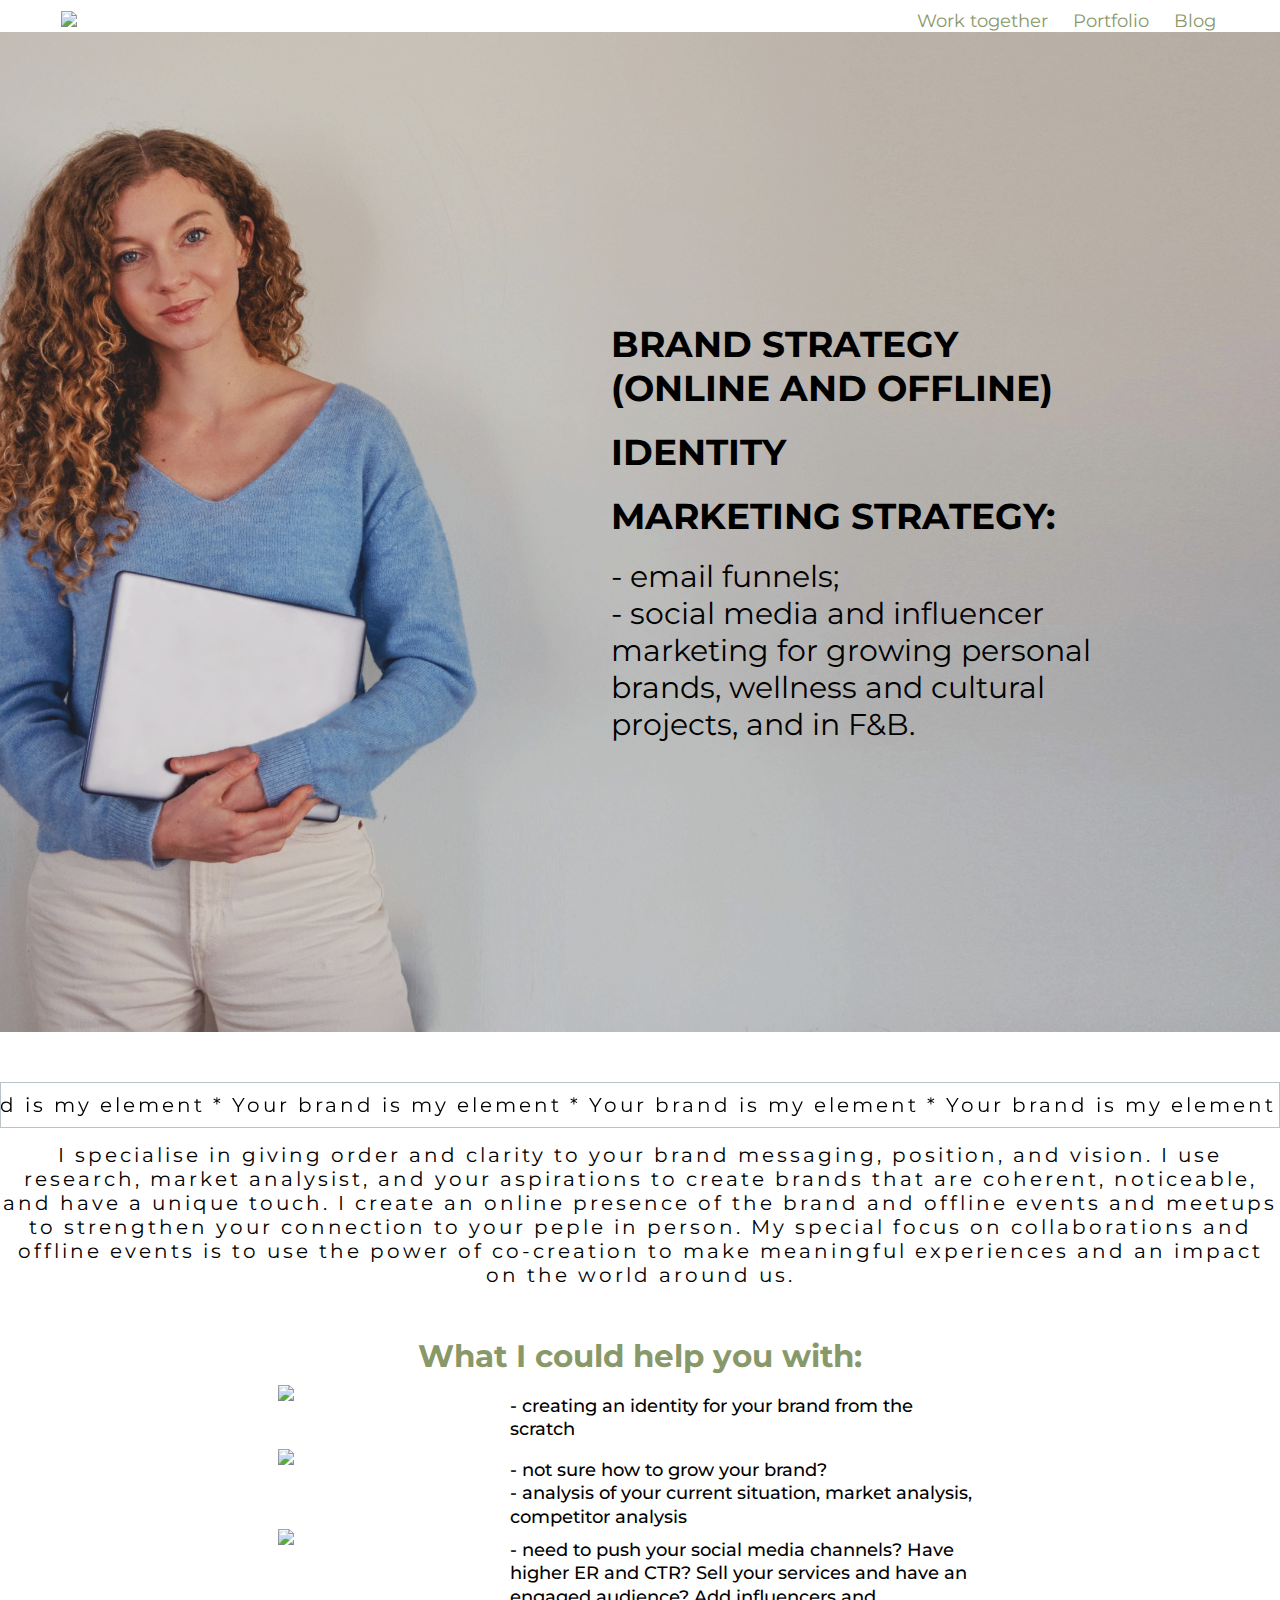
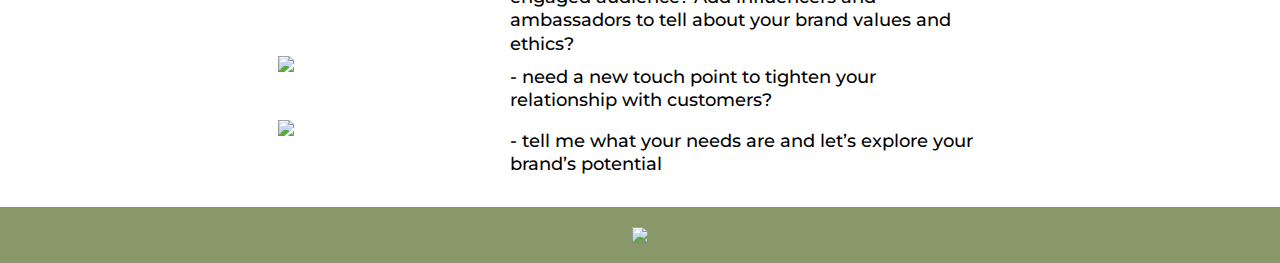
==== index.html @ 614ac3bf "styles fixed" ====
<!DOCTYPE html>
<html lang="en">
	<head>
		<meta charset="UTF-8" />
		<meta
			http-equiv="X-UA-Compatible"
			content="IE=edge" />
		<meta
			name="viewport"
			content="width=device-width, initial-scale=1.0" />
		<link
			rel="preconnect"
			href="https://fonts.googleapis.com" />
		<link
			rel="preconnect"
			href="https://fonts.gstatic.com"
			crossorigin />
		<link
			href="https://fonts.googleapis.com/css2?family=Jost:ital@1&family=Source+Serif+Pro:ital@1&display=swap"
			rel="stylesheet" />
		<link
			rel="stylesheet"
			href="assets/css/style.css" />
		<link
			rel="stylesheet"
			href="assets/css/style.scss" />
		<link
			rel="stylesheet"
			href="assets/css/normalize.css" />
		<title>Your brand</title>
	</head>

	<body>
		<!--------------------header Masha---------------------->
		<header class="header">
			<div class="header-links">
				<div class="logo">
				<a href="index.html"><img src="assets/images/brand.png"></a>
				</div>
				<div class="navigation">
					<a
						class="navigation__work-together"
						href="index3.html"
						>Work together</a
					>
					<a
						class="navigation__portfolio"
						href="index2.html"
						>Portfolio</a
					>
					<a
						class="navigation__blog"
						href=""
						>Blog</a
					>
				</div>
			</div>
		</header>
		<!---------------------header-end Masha----------------->

		<main>
			<!--Photo + text Smirnova start-->
			<div class="about">
				<div class="about__main">
					<h2 class="maintext-title">
						BRAND STRATEGY <br />
						(ONLINE AND OFFLINE)
					</h2>
					<h2 class="maintext-title">IDENTITY</h2>
					<h2 class="maintext-title">MARKETING STRATEGY:</h2>
					<p>
						- email funnels;<br />
						- social media and influencer marketing for growing personal brands, wellness and cultural
						projects, and in F&B.
					</p>
				</div>
			</div>
			<!--Photo + text Smirnova start end-->

			<section class="information">
				<marquee  behavior="alternate" direction="right"><p>Your brand is my element * Your brand is my element * Your brand is my element * Your brand is my element * Your brand is my element * Your brand is my element</p></marquee>
				<div class="information__text">
					<p>
						I specialise in giving order and clarity to your brand messaging,
						position, and vision. I use research, market analysist, and your aspirations to create
						brands that are coherent, noticeable, and have a unique touch.
						I create an online presence of the brand and offline events and meetups to
						strengthen your connection to your peple in person. My special focus on 
						collaborations and offline events is to use the power of co-creation to make
						meaningful experiences and an impact on the world around us.
					</p>
				</div>
			</section>
		</main>
		<!---------------------------text end---------------------------------->

		<!-- services-start -->
		<section class="text-font services">
			<h2 class="section-serv__h2">What I could help you with:</h2>
			<div class="section-serv_container">
				<div class="services-item">
					<img src="assets/images/Brand_(5)-transformed.png">
				<!----<h3 class="section-serv__h3">Brand identity</h3>--->
					<p class="section-serv__p">- creating an identity for your brand from the scratch</p>
				</div>
				<div class="services-item">
					<img src="assets/images/Brand_(1)_(1)-transformed.png">
				<!----<h3 class="section-serv__h3">Brand strategy</h3>---->
					<p class="section-serv__p">
						- not sure how to grow your brand? <br />
						- analysis of your current situation, market analysis, competitor analysis
					</p>
				</div>
				<div class="services-item">
					<img src="assets/images/Brand_(2)_(1)-transformed.png">
				<!----<h3 class="section-serv__h3 section-serv__h3-center">Social media strategy</h3>---->
					<p class="section-serv__p">
						- need to push your social media channels? Have higher ER and CTR? Sell your services and have
						an engaged audience? Add influencers and ambassadors to tell about your brand values and
						ethics?
					</p>
				</div>
				<div class="services-item">
					<img src="assets/images/Brand_(3)_(1)-transformed.png">
				<!------<h3 class="section-serv__h3">Email funnels</h3>---->
					<p class="section-serv__p">
						- need a new touch point to tighten your relationship with customers?
					</p>
				</div>
				<div class="services-item">
					<img src="assets/images/Brand_(4)_(1)-transformed.png">
				<!-----<h3 class="section-serv__h3 section-serv__h3-last">Custom package</h3>---->
					<p class="section-serv__p">
						- tell me what your needs are and let’s explore your brand’s potential
					</p>
				</div>
			</div>
		</section>
		<!-- services-end-->

		<!---------------------Footer Masha---------------->
		<footer>
			<div class="footer">
				<img src="assets/images/logo-footer.png">
			</div>
		</footer>
		<!----------------------Footer-end Masha----------->
	</body>
</html>
---- assets/css/style.css ----
/*header Masha*/
@import url("https://fonts.googleapis.com/css2?family=Montserrat&family=Roboto&display=swap");
.header-links {
  display: flex;
  justify-content: space-between;
  margin-right: 5%;
  padding-top: 10px;
  font-size: 18px;
}

.header-links a {
  color: #889869;
}

a:hover {
  color: #b3c490;
}

.logo {
  margin-left: 5%;
}

@media (max-width: 400px) {
  .header-links {
    display: flex;
    flex-direction: column;
  }
}
.navigation__work-together {
  margin-right: 20px;
}

.navigation__portfolio {
  margin-right: 20px;
}

.header-line {
  width: 100vw;
  display: flex;
  align-self: flex-end;
  top: 10%;
  right: 0%;
  left: 0%;
}

/*header-end Masha*/
/*Photo + text Smirnova start*/
.about {
  background-image: url("images/main_photo1_2.jpg");
  background-repeat: no-repeat;
  background-position: center center;
  background-size: cover;
  display: flex;
  justify-content: flex-end;
  margin: 0 auto;
  align-items: center;
  min-height: 100vh;
}
.about__main {
  font-family: "Montserrat";
  font-style: normal;
  color: #000000;
  margin-right: 5%;
}

@media screen and (min-width: 1024px) {
  .about {
    min-height: 1000px;
  }
  .about__main {
    font-weight: 400;
    font-size: 30px;
    line-height: 37px;
    max-width: 43%;
    padding-right: 55px;
  }
  .about__main .maintext-title {
    font-weight: 700;
    font-size: 36px;
    line-height: 44px;
    padding-bottom: 20px;
  }
}
@media screen and (min-width: 768px) and (max-width: 1023px) {
  .about {
    min-height: 395px;
  }
  .about__main {
    max-width: 45%;
  }
}
@media screen and (max-width: 767px) {
  .about {
    background-image: none;
  }
  .about__main {
    line-height: 25px;
    text-align: center;
    background-color: #889869;
  }
  .about__main .maintext-title {
    font-size: 20px;
    line-height: 30px;
  }
}
/*Photo + text Smirnova end*/
/*text*/
marquee {
  margin-bottom: 10px;
  border: #b9c4ca 1px solid;
  padding-top: 10px;
  padding-bottom: 10px;
}

.information {
  text-align: center;
  font-size: 20px;
  font-family: "Montserrat";
  font-weight: 400px;
  letter-spacing: 3px;
  margin-top: 50px;
  margin-bottom: 50px;
}
.information__text {
  width: 100%;
  max-width: 1440px;
  margin: 0 auto;
}

@media screen and (max-width: 1024px) {
  .information__text {
    font-size: 16px;
    margin-left: 10px;
    margin-right: 10px;
  }
}
@media screen and (max-width: 768px) {
  .information__text {
    font-size: 13px;
    margin-left: 10px;
    margin-right: 10px;
  }
}
@media screen and (max-width: 425px) {
  .information__text {
    font-size: 10px;
    margin-left: 10px;
    margin-right: 10px;
  }
}
/*------------text end---------------*/
/*-------------------footer Masha--------------*/
.footer {
  width: 100vw;
  margin-left: 0;
  display: flex;
  align-content: flex-end;
  justify-content: center;
  background-color: #889869;
  padding-top: 20px;
  padding-bottom: 20px;
}

/*-------------------footer-end Masha-------------*/
@media screen and (min-width: 1024px) {
  .events {
    width: 1240px;
    margin: 70px 100px 120px 300px;
  }
  .events__title {
    display: flex;
    flex-direction: row;
    font-family: Montserrat;
    color: #889869;
    font-weight: bold;
    font-size: 36px;
    padding-left: 435px;
    padding-bottom: 70px;
  }
  .events__photowrapper {
    display: flex;
    max-width: 1240px;
    flex-wrap: wrap;
  }
  .events__photo {
    width: 30%;
    height: 272px;
    background-color: #d9d9d9;
    margin: 10px;
  }
}
@media screen and (min-width: 375px) and (max-width: 768px) {
  .events {
    width: 100vw;
    margin: 70px 20% 120px 14%;
  }
  .events__title {
    font-family: Montserrat;
    color: #889869;
    font-weight: bold;
    font-size: 30px;
    text-align: center;
    padding-right: 30%;
    padding-bottom: 10%;
  }
  .events__photowrapper {
    display: flex;
    max-width: 100%;
    flex-direction: column;
    flex-wrap: wrap;
  }
  .events__photo {
    width: 70%;
    height: 250px;
    background-color: #d9d9d9;
    margin: 2%;
  }
}
from {
  margin-left: 100%;
  width: 100%;
}

to {
  margin-left: 0%;
  width: 100%;
}

/*------------text end---------------*/
@media screen and (min-width: 1024px) {
  .events {
    width: 1240px;
    margin: 70px 100px 120px 300px;
  }
  .events__title {
    display: flex;
    flex-direction: row;
    font-family: Montserrat;
    color: #889869;
    font-weight: bold;
    font-size: 36px;
    padding-left: 435px;
    padding-bottom: 70px;
  }
  .events__photowrapper {
    display: flex;
    max-width: 1240px;
    flex-wrap: wrap;
  }
  .events__photo {
    width: 30%;
    height: 272px;
    background-color: #d9d9d9;
    margin: 10px;
  }
}
@media screen and (min-width: 768px) and (max-width: 1023px) {
  .events {
    width: 100%;
    margin: 70px 20% 120px 14%;
  }
  .events__title {
    font-family: Montserrat;
    color: #889869;
    font-weight: bold;
    font-size: 30px;
    text-align: center;
    padding-right: 30%;
    padding-bottom: 10%;
  }
  .events__photowrapper {
    display: flex;
    max-width: 100%;
    flex-wrap: wrap;
  }
  .events__photo {
    width: 40%;
    height: 250px;
    background-color: #d9d9d9;
    margin: 2%;
  }
}
@media screen and (min-width: 768px) and (max-width: 1023px) {
  .events {
    width: 100%;
    margin: 70px 20% 120px 14%;
  }
  .events__title {
    font-family: Montserrat;
    color: #889869;
    font-weight: bold;
    font-size: 30px;
    text-align: center;
    padding-right: 30%;
    padding-bottom: 10%;
  }
  .events__photowrapper {
    display: flex;
    max-width: 100%;
    flex-wrap: wrap;
  }
  .events__photo {
    width: 32%;
    height: 250px;
    background-color: #d9d9d9;
    margin: 2%;
  }
}
@media screen and (min-width: 375px) and (max-width: 767px) {
  .events {
    width: 100vw;
    margin: 70px 20% 120px 14%;
  }
  .events__title {
    font-family: Montserrat;
    color: #889869;
    font-weight: bold;
    font-size: 30px;
    text-align: center;
    padding-right: 30%;
    padding-bottom: 10%;
  }
  .events__photowrapper {
    display: flex;
    max-width: 100%;
    flex-direction: column;
    flex-wrap: wrap;
  }
  .events__photo {
    width: 70%;
    height: 250px;
    background-color: #d9d9d9;
    margin: 2%;
  }
}
/*
.maincontainer {
	height: 750px;
}*/
.maincontainer {
  width: 100%;
  max-width: 1440px;
  margin: 0 auto;
}
.maincontainer__text {
  font-size: 20px;
  letter-spacing: 0.1em;
  padding-bottom: 20px;
}

.containers {
  display: flex;
}

.headline {
  margin-bottom: 40px;
  color: #889869;
  font-family: "Montserrat", sans-serif;
  font-weight: 700;
  font-size: 36px;
  line-height: 44px;
  text-align: center;
}

.container1 {
  font-family: "Montserrat", sans-serif;
  background: #ecae7d;
  color: white;
  /*margin-left: 50px;*/
  margin-bottom: 40px;
  padding: 40px;
  width: 360px;
  /*
  	&__text {
  		font-weight: 400;
  		font-size: 20px;
  		margin-bottom: 20px;
  	}*/
}
.container1__title {
  font-weight: 400;
  font-size: 30px;
  margin-bottom: 20px;
  text-align: center;
}

.container2 {
  font-family: "Montserrat", sans-serif;
  background: #b9c4ca;
  color: white;
  padding: 40px;
  margin-bottom: 40px;
  width: 360px;
  margin-left: 20px;
  /*
  	&__text {
  		font-weight: 400;
  		font-size: 20px;
  		margin-bottom: 20px;
  	}*/
}
.container2__title {
  font-weight: 400;
  font-size: 30px;
  margin-bottom: 20px;
  text-align: center;
}

.container3 {
  font-family: "Montserrat", sans-serif;
  background: #889869;
  color: white;
  padding: 40px;
  margin-bottom: 40px;
  width: 360px;
  margin-left: 20px;
  /*
  	&__text {
  		font-weight: 400;
  		font-size: 20px;
  		margin-bottom: 20px;
  	}*/
}
.container3__title {
  font-weight: 400;
  font-size: 30px;
  margin-bottom: 20px;
  text-align: center;
}

/*
@media screen and (min-width: 1024px) {
	.headline {
		font-size: 36px;
		line-height: 44px;
		text-align: center;
		margin-bottom: 20px;
	}

	.container1 {
		padding: 40px;
		width: 360px;
	}

	.container2 {
		padding: 40px;
		width: 360px;
	}

	.container3 {
		padding: 40px;
		width: 360px;
	}
}

@media screen and (min-width: 768px) and (max-width: 1023px) {
	.headline {
		margin-bottom: 40px;
		color: #889869;
		font-family: "Montserrat", sans-serif;
		font-weight: 700;
		font-size: 36px;
		line-height: 44px;
		text-align: center;
	}

	.container1 {
		font-family: "Montserrat", sans-serif;
		background: #ecae7d;
		color: white;
		margin-left: 50px;
		margin-bottom: 40px;
		padding: 50px;
		width: 360px;

		&__title {
			font-weight: 400;
			font-size: 30px;
			margin-bottom: 20px;
		}
/*
		&__text {
			font-weight: 400;
			font-size: 20px;
			margin-bottom: 20px;
		}*/
/*
	.container2 {
		font-family: "Montserrat", sans-serif;
		background: #b9c4ca;
		color: white;
		font-weight: 400;
		padding: 50px;
		margin-bottom: 40px;
		width: 360px;


		&__title {
			font-weight: 400;
			font-size: 30px;
			margin-bottom: 20px;
		}
/*
		&__text {
			font-weight: 400;
			font-size: 20px;
			margin-bottom: 20px;
		}*/
/*
	.container3 {
		font-family: "Montserrat", sans-serif;
		background: #889869;
		color: white;
		margin-left: 50px;
		font-weight: 400;
		padding: 50px;
		width: 360px;

		&__title {
			font-weight: 400;
			font-size: 30px;
			margin-bottom: 20px;
		}
/*
		&__text {
			font-weight: 400;
			font-size: 20px;
			margin-bottom: 20px;
		}*/
/*
	@media screen and (max-width: 767px) {
		.maincontainer {
			display: flex;
			flex-direction: column;
			align-items: center;
			margin: auto;
			gap: 0px;
		}

		.container1 {
			padding: 10px;
			margin-right: 20px;
			margin-left: 20px;
		}

		.container2 {
			padding: 10px;
			margin-right: 20px;
			margin-left: 20px;
		}

		.container3 {
			padding: 10px;
			margin-right: 20px;
			margin-left: 20px;
		}
	}

	@media screen and (max-width: 399px) {
		.maincontainer {
			display: flex;
			flex-direction: column;
			align-items: center;
			margin: auto;
			gap: 0px;
		}

		.container1 {
			margin-top: 10px;
		}

		.container2 {
			margin-top: 10px;
			left: 80px;
		}

		.container3 {
			padding: 10px;
			margin: 10px;
			width: 100px;
		}
	}

	/*#-----------------------------Page 1 Block 2 End--------------------*/
/*-----Last Part Form-----*/
form {
  font-family: "Montserrat", sans-serif;
  text-align: center;
  display: flex;
  flex-direction: column;
  align-items: center;
}

.form-title {
  text-align: center;
  color: #889869;
  margin-top: 30px;
  margin-bottom: 30px;
}

.form-item__title {
  font-size: 88%;
}

input {
  height: 35px;
  width: 540px;
  font-size: inherit;
  border-color: #b9c4ca;
  border-width: 0.5px;
  text-align: center;
}

.form-item {
  text-align: start;
  margin-bottom: 10px;
  padding: 5px;
}

textarea {
  height: 200px;
  width: 540px;
  border-color: #b9c4ca;
}

.agreement {
  display: flex;
  align-items: center;
  margin: 20px;
  font-size: 90%;
}

.checkbox {
  height: 25px;
  width: 25px;
  margin: 5px;
}

.submit-btn {
  background: #889869;
  color: #ffffff;
  height: 53px;
  width: 275px;
  border-radius: 0px;
  font-size: 24px;
  font-weight: 400;
  text-align: center;
  margin: 20px;
  border: #889869;
  cursor: pointer;
}

.submit-btn:hover {
  background: #9fb17b;
}

@media screen and (min-width: 481px) and (max-width: 768px) {
  form {
    min-width: 481px;
    max-width: 768px;
  }
  input {
    width: 430px;
  }
  textarea {
    max-width: 430px;
  }
  .form-item {
    font-size: small;
  }
}
@media screen and (max-width: 480px) {
  form {
    max-width: 480px;
  }
  input {
    max-width: 330px;
  }
  .form-item {
    font-size: small;
    max-width: 70%;
  }
  textarea {
    max-width: 330px;
    height: 100px;
  }
  .agreement {
    font-size: small;
    max-width: 325px;
    margin: 15px;
  }
}
/* services-start */
@media screen and (max-width: 767px) {
  .section-serv__h2 {
    font-size: 20px;
    padding: 0%;
  }
  .section-serv_container {
    width: 70vw;
  }
  .services-item {
    flex-wrap: wrap;
  }
  /*
  	.section-serv__h3 {
  		width: max-content;
  		margin-top: 5px;
  		font-size: 18px;
  		flex-grow: 1;
  		border-radius: 45%;
  		padding: 10px 30px;
  	}*/
  .section-serv__h3-center {
    white-space: nowrap;
    padding: 10px 10px;
  }
  .section-serv__p {
    width: 100%;
    font-size: 14px;
  }
}
@media screen and (min-width: 768px) and (max-width: 1023px) {
  .section-serv__h2 {
    font-size: 25px;
  }
  .section-serv_container {
    width: 65vw;
  }
  /*
  	.section-serv__h3 {
  		width: min-content;
  		font-size: 20px;
  		border-radius: 40%;
  		padding: 10px 30px;
  	}*/
  .section-serv__p {
    width: 67%;
    font-size: 16px;
  }
  .services-item:first-child {
    margin-bottom: 8px;
  }
  .services-item:last-child {
    margin-top: 8px;
  }
}
@media screen and (min-width: 1024px) {
  .section-serv__h2 {
    font-size: 31px;
  }
  .section-serv_container {
    width: 55vw;
    margin-left: -20px;
  }
  /*
  	.section-serv__h3 {
  		width: min-content;
  		font-size: 22px;
  		border-radius: 40%;
  		padding: 10px 30px;
  	}*/
  .section-serv__p {
    width: 67%;
    font-size: 18px;
    line-height: 1.3em;
  }
  .services-item:first-child {
    margin-bottom: 7px;
  }
  .services-item:last-child {
    margin-top: 7px;
  }
}
.text-font {
  font-family: "Montserrat", sans-serif;
}

.services {
  margin-top: 20px;
  margin-bottom: 30px;
  display: flex;
  flex-wrap: wrap;
  justify-content: center;
}

.section-serv__h2 {
  width: 100%;
  color: rgb(136, 152, 105);
  text-align: center;
  font-weight: 700;
  margin-bottom: 10px;
}

.section-serv_container {
  display: flex;
  flex-wrap: wrap;
}

.services-item {
  width: 100%;
  display: flex;
  justify-content: space-between;
}

/*
.section-serv__h3 {
	text-align: center;
	color: rgba(136, 152, 105, 1);
	font-weight: 700;
	align-self: center;
	margin-top: 10px;
	border: 2px solid rgba(136, 152, 105, 1);
	background-color: rgba(185, 196, 202, 0.5);
	min-width: 89px;
}*/
.section-serv__h3-last {
  padding: 10px 27.5px;
}

.section-serv__p {
  align-self: center;
  font-weight: 500;
  margin-top: 10px;
}

/* services-end *//*# sourceMappingURL=style.css.map */
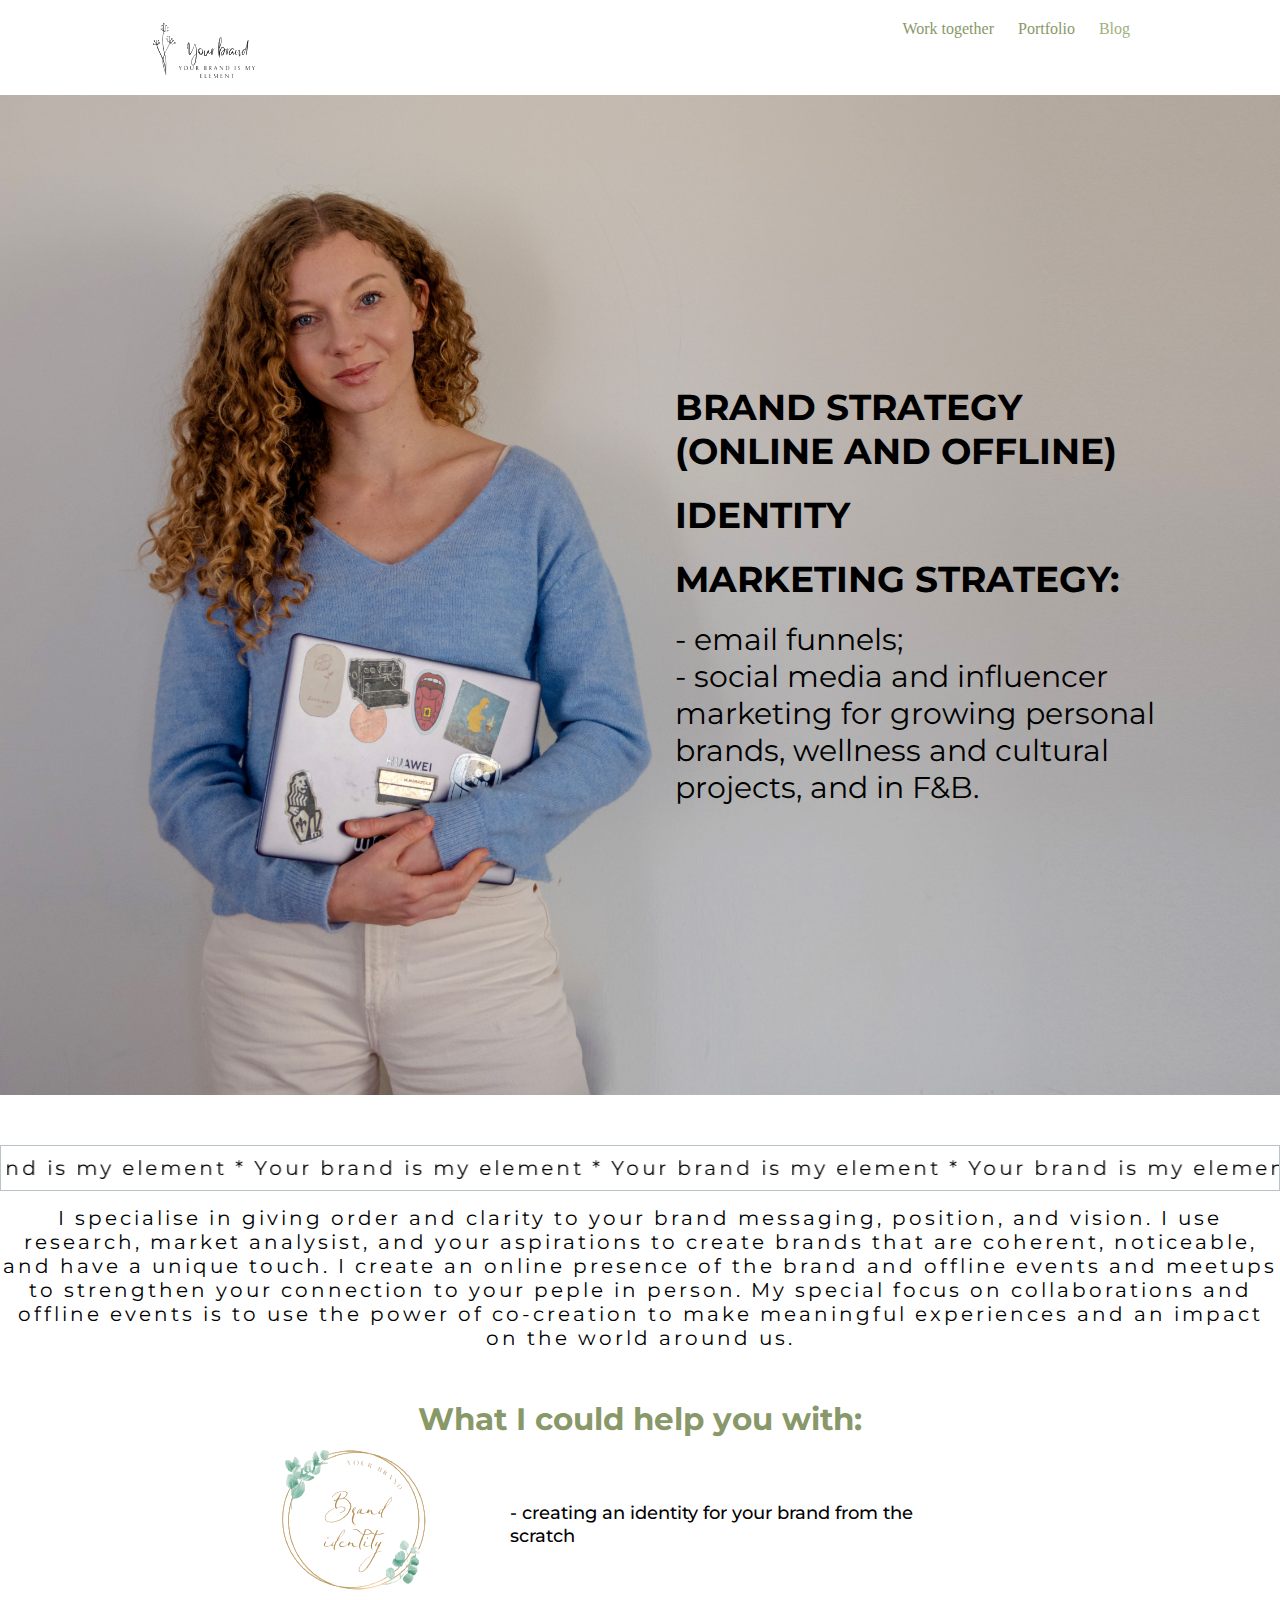
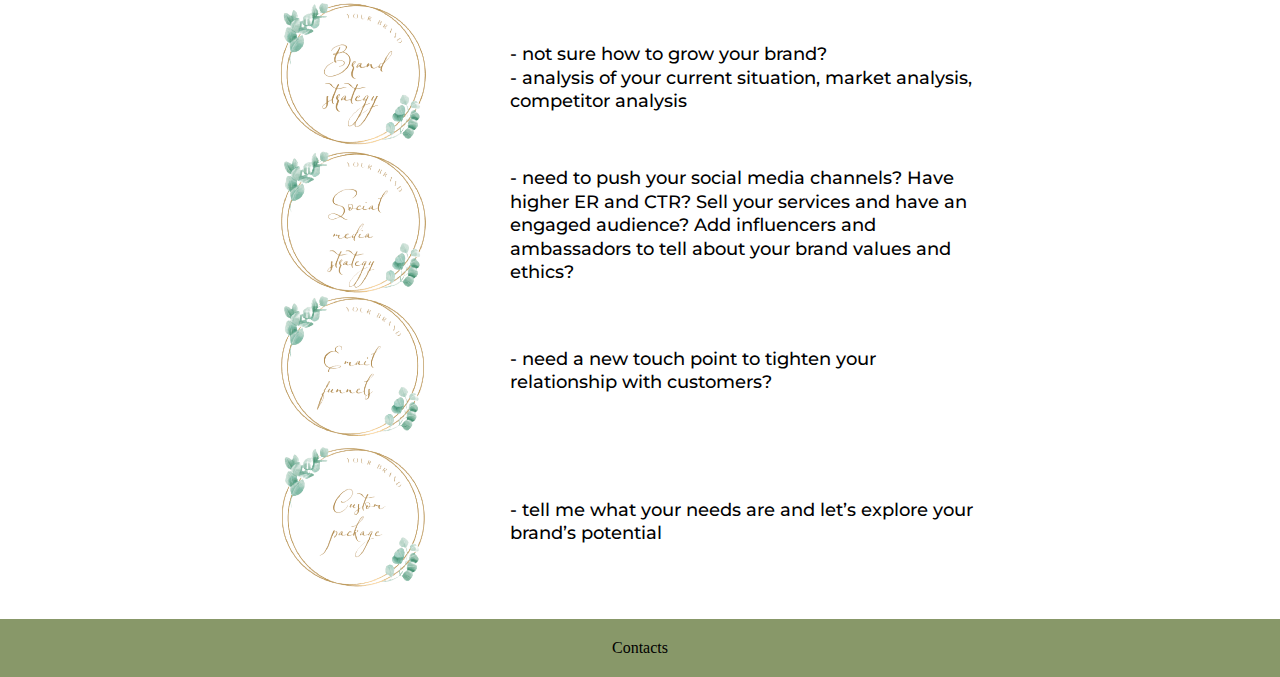
==== commit dab3847e: "photo" ====
--- a/index.html
+++ b/index.html
@@ -20,14 +20,14 @@
 			rel="stylesheet" />
 		<link
 			rel="stylesheet"
-			href="assets/css/style.css" />
+			href="style.scss" />
 		<link
 			rel="stylesheet"
-			href="assets/css/style.scss" />
+			href="style.css" />
 		<link
 			rel="stylesheet"
-			href="assets/css/normalize.css" />
-		<title>Your brand</title>
+			href="normalize.css" />
+		<title>Document</title>
 	</head>
 
 	<body>
@@ -35,7 +35,7 @@
 		<header class="header">
 			<div class="header-links">
 				<div class="logo">
-				<a href="index.html"><img src="assets/images/brand.png"></a>
+				<a href="index.html"><img src="images/brand.png"></a>
 				</div>
 				<div class="navigation">
 					<a
@@ -62,6 +62,10 @@
 			<!--Photo + text Smirnova start-->
 			<div class="about">
 				<div class="about__main">
+					<img
+						class="mainphoto"
+						src="images/main_photo2.jpg"
+						alt="" />
 					<h2 class="maintext-title">
 						BRAND STRATEGY <br />
 						(ONLINE AND OFFLINE)
@@ -99,12 +103,12 @@
 			<h2 class="section-serv__h2">What I could help you with:</h2>
 			<div class="section-serv_container">
 				<div class="services-item">
-					<img src="assets/images/Brand_(5)-transformed.png">
+					<img src="images/Brand_(5)-transformed.png">
 				<!----<h3 class="section-serv__h3">Brand identity</h3>--->
 					<p class="section-serv__p">- creating an identity for your brand from the scratch</p>
 				</div>
 				<div class="services-item">
-					<img src="assets/images/Brand_(1)_(1)-transformed.png">
+					<img src="images/Brand_(1)_(1)-transformed.png">
 				<!----<h3 class="section-serv__h3">Brand strategy</h3>---->
 					<p class="section-serv__p">
 						- not sure how to grow your brand? <br />
@@ -112,7 +116,7 @@
 					</p>
 				</div>
 				<div class="services-item">
-					<img src="assets/images/Brand_(2)_(1)-transformed.png">
+					<img src="images/Brand_(2)_(1)-transformed.png">
 				<!----<h3 class="section-serv__h3 section-serv__h3-center">Social media strategy</h3>---->
 					<p class="section-serv__p">
 						- need to push your social media channels? Have higher ER and CTR? Sell your services and have
@@ -121,14 +125,14 @@
 					</p>
 				</div>
 				<div class="services-item">
-					<img src="assets/images/Brand_(3)_(1)-transformed.png">
+					<img src="images/Brand_(3)_(1)-transformed.png">
 				<!------<h3 class="section-serv__h3">Email funnels</h3>---->
 					<p class="section-serv__p">
 						- need a new touch point to tighten your relationship with customers?
 					</p>
 				</div>
 				<div class="services-item">
-					<img src="assets/images/Brand_(4)_(1)-transformed.png">
+					<img src="images/Brand_(4)_(1)-transformed.png">
 				<!-----<h3 class="section-serv__h3 section-serv__h3-last">Custom package</h3>---->
 					<p class="section-serv__p">
 						- tell me what your needs are and let’s explore your brand’s potential
@@ -140,9 +144,7 @@
 
 		<!---------------------Footer Masha---------------->
 		<footer>
-			<div class="footer">
-				<img src="assets/images/logo-footer.png">
-			</div>
+			<div class="footer">Contacts</div>
 		</footer>
 		<!----------------------Footer-end Masha----------->
 	</body>
--- a/style.css
+++ b/style.css
@@ -0,0 +1,809 @@
+/*header Masha*/
+@import url("https://fonts.googleapis.com/css2?family=Montserrat&family=Roboto&display=swap");
+.header-links {
+  display: flex;
+  justify-content: space-between;
+  margin-top: 20px;
+  margin-right: 150px;
+  margin-bottom: 10px;
+}
+
+.header-links a {
+  color: #889869;
+}
+
+a:visited, a:focus, a:hover {
+  color: #9fb17b;
+}
+
+.logo {
+  margin-left: 150px;
+}
+
+@media (max-width: 400px) {
+  .header-links {
+    display: flex;
+    flex-direction: column;
+  }
+}
+.navigation__work-together {
+  margin-right: 20px;
+}
+
+.navigation__portfolio {
+  margin-right: 20px;
+}
+
+.header-line {
+  width: 100vw;
+  display: flex;
+  align-self: flex-end;
+  top: 10%;
+  right: 0%;
+  left: 0%;
+}
+
+/*header-end Masha*/
+/*Photo + text Smirnova start*/
+.about {
+  background-image: url(images/main_photo1.jpg);
+  background-repeat: no-repeat;
+  background-position: center center;
+  background-size: cover;
+  display: flex;
+  justify-content: flex-end;
+  margin: 0 auto;
+  align-items: center;
+}
+.about__main {
+  font-family: "Montserrat";
+  font-style: normal;
+  color: #000000;
+}
+
+@media screen and (min-width: 1024px) {
+  .about {
+    min-height: 1000px;
+  }
+  .about__main {
+    font-weight: 400;
+    font-size: 30px;
+    line-height: 37px;
+    max-width: 43%;
+    padding-right: 55px;
+  }
+  .about__main .maintext-title {
+    font-weight: 700;
+    font-size: 36px;
+    line-height: 44px;
+    padding-bottom: 20px;
+  }
+  .about__main .mainphoto {
+    display: none;
+  }
+}
+@media screen and (min-width: 768px) and (max-width: 1023px) {
+  .about {
+    min-height: 395px;
+  }
+  .about__main {
+    max-width: 45%;
+  }
+  .about__main .mainphoto {
+    display: none;
+  }
+}
+@media screen and (max-width: 767px) {
+  .about {
+    background-image: none;
+  }
+  .about__main {
+    line-height: 25px;
+    text-align: center;
+    background: #889869;
+  }
+  .about__main .maintext-title {
+    font-size: 20px;
+    line-height: 30px;
+  }
+  .about__main .mainphoto {
+    max-width: 100vw;
+  }
+}
+/*Photo + text Smirnova end*/
+/*text*/
+marquee {
+  margin-bottom: 10px;
+  border: #b9c4ca 1px solid;
+  padding-top: 10px;
+  padding-bottom: 10px;
+}
+
+.information {
+  text-align: center;
+  font-size: 20px;
+  font-family: "Montserrat";
+  font-weight: 400px;
+  letter-spacing: 3px;
+  margin-top: 50px;
+  margin-bottom: 50px;
+}
+.information__text {
+  width: 100%;
+  max-width: 1440px;
+  margin: 0 auto;
+}
+
+@media screen and (max-width: 1024px) {
+  .information__text {
+    font-size: 16px;
+    margin-left: 10px;
+    margin-right: 10px;
+  }
+}
+@media screen and (max-width: 768px) {
+  .information__text {
+    font-size: 13px;
+    margin-left: 10px;
+    margin-right: 10px;
+  }
+}
+@media screen and (max-width: 425px) {
+  .information__text {
+    font-size: 10px;
+    margin-left: 10px;
+    margin-right: 10px;
+  }
+}
+/*------------text end---------------*/
+/*-------------------footer Masha--------------*/
+.footer {
+  width: 100vw;
+  margin-left: 0;
+  display: flex;
+  align-content: flex-end;
+  justify-content: center;
+  background-color: #889869;
+  padding-top: 20px;
+  padding-bottom: 20px;
+}
+
+/*-------------------footer-end Masha-------------*/
+@media screen and (min-width: 1024px) {
+  .events {
+    width: 1240px;
+    margin: 70px 100px 120px 300px;
+  }
+  .events__title {
+    display: flex;
+    flex-direction: row;
+    font-family: Montserrat;
+    color: #889869;
+    font-weight: bold;
+    font-size: 36px;
+    padding-left: 435px;
+    padding-bottom: 70px;
+  }
+  .events__photowrapper {
+    display: flex;
+    max-width: 1240px;
+    flex-wrap: wrap;
+  }
+  .events__photo {
+    width: 30%;
+    height: 272px;
+    background-color: #d9d9d9;
+    margin: 10px;
+  }
+}
+@media screen and (min-width: 375px) and (max-width: 768px) {
+  .events {
+    width: 100vw;
+    margin: 70px 20% 120px 14%;
+  }
+  .events__title {
+    font-family: Montserrat;
+    color: #889869;
+    font-weight: bold;
+    font-size: 30px;
+    text-align: center;
+    padding-right: 30%;
+    padding-bottom: 10%;
+  }
+  .events__photowrapper {
+    display: flex;
+    max-width: 100%;
+    flex-direction: column;
+    flex-wrap: wrap;
+  }
+  .events__photo {
+    width: 70%;
+    height: 250px;
+    background-color: #d9d9d9;
+    margin: 2%;
+  }
+}
+from {
+  margin-left: 100%;
+  width: 100%;
+}
+
+to {
+  margin-left: 0%;
+  width: 100%;
+}
+
+/*------------text end---------------*/
+@media screen and (min-width: 1024px) {
+  .events {
+    width: 1240px;
+    margin: 70px 100px 120px 300px;
+  }
+  .events__title {
+    display: flex;
+    flex-direction: row;
+    font-family: Montserrat;
+    color: #889869;
+    font-weight: bold;
+    font-size: 36px;
+    padding-left: 435px;
+    padding-bottom: 70px;
+  }
+  .events__photowrapper {
+    display: flex;
+    max-width: 1240px;
+    flex-wrap: wrap;
+  }
+  .events__photo {
+    width: 30%;
+    height: 272px;
+    background-color: #d9d9d9;
+    margin: 10px;
+  }
+}
+@media screen and (min-width: 768px) and (max-width: 1023px) {
+  .events {
+    width: 100%;
+    margin: 70px 20% 120px 14%;
+  }
+  .events__title {
+    font-family: Montserrat;
+    color: #889869;
+    font-weight: bold;
+    font-size: 30px;
+    text-align: center;
+    padding-right: 30%;
+    padding-bottom: 10%;
+  }
+  .events__photowrapper {
+    display: flex;
+    max-width: 100%;
+    flex-wrap: wrap;
+  }
+  .events__photo {
+    width: 40%;
+    height: 250px;
+    background-color: #d9d9d9;
+    margin: 2%;
+  }
+}
+@media screen and (min-width: 768px) and (max-width: 1023px) {
+  .events {
+    width: 100%;
+    margin: 70px 20% 120px 14%;
+  }
+  .events__title {
+    font-family: Montserrat;
+    color: #889869;
+    font-weight: bold;
+    font-size: 30px;
+    text-align: center;
+    padding-right: 30%;
+    padding-bottom: 10%;
+  }
+  .events__photowrapper {
+    display: flex;
+    max-width: 100%;
+    flex-wrap: wrap;
+  }
+  .events__photo {
+    width: 32%;
+    height: 250px;
+    background-color: #d9d9d9;
+    margin: 2%;
+  }
+}
+@media screen and (min-width: 375px) and (max-width: 767px) {
+  .events {
+    width: 100vw;
+    margin: 70px 20% 120px 14%;
+  }
+  .events__title {
+    font-family: Montserrat;
+    color: #889869;
+    font-weight: bold;
+    font-size: 30px;
+    text-align: center;
+    padding-right: 30%;
+    padding-bottom: 10%;
+  }
+  .events__photowrapper {
+    display: flex;
+    max-width: 100%;
+    flex-direction: column;
+    flex-wrap: wrap;
+  }
+  .events__photo {
+    width: 70%;
+    height: 250px;
+    background-color: #d9d9d9;
+    margin: 2%;
+  }
+}
+.maincontainer {
+  height: 750px;
+}
+
+.headline {
+  margin-bottom: 40px;
+  color: #889869;
+  font-family: "Montserrat", sans-serif;
+  font-weight: 700;
+  font-size: 36px;
+  line-height: 44px;
+  text-align: center;
+}
+
+.container1 {
+  font-family: "Montserrat", sans-serif;
+  background-size: cover;
+  background: #ecae7d;
+  background-repeat: no-repeat;
+  background-position: center;
+  color: white;
+  margin-left: 50px;
+  margin-bottom: 40px;
+}
+.container1__title {
+  font-weight: 400;
+  font-size: 30px;
+  margin-bottom: 20px;
+}
+.container1__text {
+  font-weight: 400;
+  font-size: 20px;
+  margin-bottom: 20px;
+}
+
+.container2 {
+  font-family: "Montserrat", sans-serif;
+  background: #b9c4ca;
+  color: white;
+  font-weight: 400;
+  padding: 50px;
+  margin-bottom: 40px;
+  width: 500px;
+  position: relative;
+  left: 1200px;
+}
+.container2__title {
+  font-weight: 400;
+  font-size: 30px;
+  margin-bottom: 20px;
+}
+.container2__text {
+  font-weight: 400;
+  font-size: 20px;
+  margin-bottom: 20px;
+}
+
+.container3 {
+  font-family: "Montserrat", sans-serif;
+  background: #889869;
+  color: white;
+  margin-left: 50px;
+  font-weight: 400;
+  padding: 50px;
+  width: 500px;
+}
+.container3__title {
+  font-weight: 400;
+  font-size: 30px;
+  margin-bottom: 20px;
+}
+.container3__text {
+  font-weight: 400;
+  font-size: 20px;
+  margin-bottom: 20px;
+}
+
+@media screen and (min-width: 1024px) {
+  .headline {
+    font-size: 36px;
+    line-height: 44px;
+    text-align: center;
+    margin-bottom: 20px;
+  }
+  .container1 {
+    padding: 50px;
+    width: 500px;
+  }
+  .container2 {
+    padding: 50px;
+    width: 500px;
+    left: 50px;
+  }
+  .container3 {
+    padding: 50px;
+    width: 500px;
+  }
+}
+@media screen and (min-width: 768px) and (max-width: 1023px) {
+  .headline {
+    margin-bottom: 40px;
+    color: #889869;
+    font-family: "Montserrat", sans-serif;
+    font-weight: 700;
+    font-size: 36px;
+    line-height: 44px;
+    text-align: center;
+  }
+  .container1 {
+    font-family: "Montserrat", sans-serif;
+    background: #ecae7d;
+    color: white;
+    margin-left: 50px;
+    margin-bottom: 40px;
+    padding: 50px;
+    width: 500px;
+  }
+  .container1__title {
+    font-weight: 400;
+    font-size: 30px;
+    margin-bottom: 20px;
+  }
+  .container1__text {
+    font-weight: 400;
+    font-size: 20px;
+    margin-bottom: 20px;
+  }
+  .container2 {
+    font-family: "Montserrat", sans-serif;
+    background: #b9c4ca;
+    color: white;
+    font-weight: 400;
+    padding: 50px;
+    margin-bottom: 40px;
+    width: 500px;
+    position: relative;
+    left: 400px;
+  }
+  .container2__title {
+    font-weight: 400;
+    font-size: 30px;
+    margin-bottom: 20px;
+  }
+  .container2__text {
+    font-weight: 400;
+    font-size: 20px;
+    margin-bottom: 20px;
+  }
+  .container3 {
+    font-family: "Montserrat", sans-serif;
+    background: #889869;
+    color: white;
+    margin-left: 50px;
+    font-weight: 400;
+    padding: 50px;
+    width: 500px;
+  }
+  .container3__title {
+    font-weight: 400;
+    font-size: 30px;
+    margin-bottom: 20px;
+  }
+  .container3__text {
+    font-weight: 400;
+    font-size: 20px;
+    margin-bottom: 20px;
+  }
+  /*#-----------------------------Page 1 Block 2 End--------------------*/
+  /*-----Last Part Form-----*/
+}
+@media screen and (min-width: 768px) and (max-width: 1023px) and (max-width: 767px) {
+  .maincontainer {
+    display: flex;
+    flex-direction: column;
+    align-items: center;
+    margin: auto;
+    gap: 0px;
+  }
+  .container1 {
+    padding: 10px;
+    margin-right: 20px;
+    margin-left: 20px;
+  }
+  .container2 {
+    padding: 10px;
+    margin-right: 20px;
+    margin-left: 20px;
+  }
+  .container3 {
+    padding: 10px;
+    margin-right: 20px;
+    margin-left: 20px;
+  }
+}
+@media screen and (min-width: 768px) and (max-width: 1023px) and (max-width: 399px) {
+  .maincontainer {
+    display: flex;
+    flex-direction: column;
+    align-items: center;
+    margin: auto;
+    gap: 0px;
+  }
+  .container1 {
+    margin-top: 10px;
+  }
+  .container2 {
+    margin-top: 10px;
+    left: 80px;
+  }
+  .container3 {
+    padding: 10px;
+    margin: 10px;
+    width: 100px;
+  }
+}
+@media screen and (min-width: 768px) and (max-width: 1023px) {
+  form {
+    font-family: "Montserrat", sans-serif;
+    text-align: center;
+    display: flex;
+    flex-direction: column;
+    align-items: center;
+  }
+}
+@media screen and (min-width: 768px) and (max-width: 1023px) {
+  .form-title {
+    text-align: center;
+    color: #889869;
+    margin-top: 30px;
+    margin-bottom: 30px;
+  }
+}
+@media screen and (min-width: 768px) and (max-width: 1023px) {
+  .form-item__title {
+    font-size: 88%;
+  }
+}
+@media screen and (min-width: 768px) and (max-width: 1023px) {
+  input {
+    height: 35px;
+    width: 540px;
+    font-size: inherit;
+    border-color: #b9c4ca;
+    border-width: 0.5px;
+    text-align: center;
+  }
+}
+@media screen and (min-width: 768px) and (max-width: 1023px) {
+  .form-item {
+    text-align: start;
+    margin-bottom: 10px;
+    padding: 5px;
+  }
+}
+@media screen and (min-width: 768px) and (max-width: 1023px) {
+  textarea {
+    height: 200px;
+    width: 540px;
+    border-color: #b9c4ca;
+  }
+}
+@media screen and (min-width: 768px) and (max-width: 1023px) {
+  .agreement {
+    display: flex;
+    align-items: center;
+    margin: 20px;
+    font-size: 90%;
+  }
+}
+@media screen and (min-width: 768px) and (max-width: 1023px) {
+  .checkbox {
+    height: 25px;
+    width: 25px;
+    margin: 5px;
+  }
+}
+@media screen and (min-width: 768px) and (max-width: 1023px) {
+  .submit-btn {
+    background: #889869;
+    color: #ffffff;
+    height: 53px;
+    width: 275px;
+    border-radius: 0px;
+    font-size: 24px;
+    font-weight: 400;
+    text-align: center;
+    margin: 20px;
+    border: #889869;
+    cursor: pointer;
+  }
+}
+@media screen and (min-width: 768px) and (max-width: 1023px) {
+  .submit-btn:hover {
+    background: #9fb17b;
+  }
+}
+@media screen and (min-width: 768px) and (max-width: 1023px) and (min-width: 481px) and (max-width: 768px) {
+  form {
+    min-width: 481px;
+    max-width: 768px;
+  }
+  input {
+    width: 430px;
+  }
+  textarea {
+    max-width: 430px;
+  }
+  .form-item {
+    font-size: small;
+  }
+}
+@media screen and (min-width: 768px) and (max-width: 1023px) and (max-width: 480px) {
+  form {
+    max-width: 480px;
+  }
+  input {
+    max-width: 330px;
+  }
+  .form-item {
+    font-size: small;
+    max-width: 70%;
+  }
+  textarea {
+    max-width: 330px;
+    height: 100px;
+  }
+  .agreement {
+    font-size: small;
+    max-width: 325px;
+    margin: 15px;
+  }
+}
+/* services-start */
+@media screen and (max-width: 767px) {
+  .section-serv__h2 {
+    font-size: 20px;
+    padding: 0%;
+  }
+  .section-serv_container {
+    width: 70vw;
+  }
+  .services-item {
+    flex-wrap: wrap;
+  }
+  /*
+  	.section-serv__h3 {
+  		width: max-content;
+  		margin-top: 5px;
+  		font-size: 18px;
+  		flex-grow: 1;
+  		border-radius: 45%;
+  		padding: 10px 30px;
+  	}*/
+  .section-serv__h3-center {
+    white-space: nowrap;
+    padding: 10px 10px;
+  }
+  .section-serv__p {
+    width: 100%;
+    font-size: 14px;
+  }
+}
+@media screen and (min-width: 768px) and (max-width: 1023px) {
+  .section-serv__h2 {
+    font-size: 25px;
+  }
+  .section-serv_container {
+    width: 65vw;
+  }
+  /*
+  	.section-serv__h3 {
+  		width: min-content;
+  		font-size: 20px;
+  		border-radius: 40%;
+  		padding: 10px 30px;
+  	}*/
+  .section-serv__p {
+    width: 67%;
+    font-size: 16px;
+  }
+  .services-item:first-child {
+    margin-bottom: 8px;
+  }
+  .services-item:last-child {
+    margin-top: 8px;
+  }
+}
+@media screen and (min-width: 1024px) {
+  .section-serv__h2 {
+    font-size: 31px;
+  }
+  .section-serv_container {
+    width: 55vw;
+    margin-left: -20px;
+  }
+  /*
+  	.section-serv__h3 {
+  		width: min-content;
+  		font-size: 22px;
+  		border-radius: 40%;
+  		padding: 10px 30px;
+  	}*/
+  .section-serv__p {
+    width: 67%;
+    font-size: 18px;
+    line-height: 1.3em;
+  }
+  .services-item:first-child {
+    margin-bottom: 7px;
+  }
+  .services-item:last-child {
+    margin-top: 7px;
+  }
+}
+.text-font {
+  font-family: "Montserrat", sans-serif;
+}
+
+.services {
+  margin-top: 20px;
+  margin-bottom: 30px;
+  display: flex;
+  flex-wrap: wrap;
+  justify-content: center;
+}
+
+.section-serv__h2 {
+  width: 100%;
+  color: rgb(136, 152, 105);
+  text-align: center;
+  font-weight: 700;
+  margin-bottom: 10px;
+}
+
+.section-serv_container {
+  display: flex;
+  flex-wrap: wrap;
+}
+
+.services-item {
+  width: 100%;
+  display: flex;
+  justify-content: space-between;
+}
+
+/*
+.section-serv__h3 {
+	text-align: center;
+	color: rgba(136, 152, 105, 1);
+	font-weight: 700;
+	align-self: center;
+	margin-top: 10px;
+	border: 2px solid rgba(136, 152, 105, 1);
+	background-color: rgba(185, 196, 202, 0.5);
+	min-width: 89px;
+}*/
+.section-serv__h3-last {
+  padding: 10px 27.5px;
+}
+
+.section-serv__p {
+  align-self: center;
+  font-weight: 500;
+  margin-top: 10px;
+}
+
+/* services-end *//*# sourceMappingURL=style.css.map */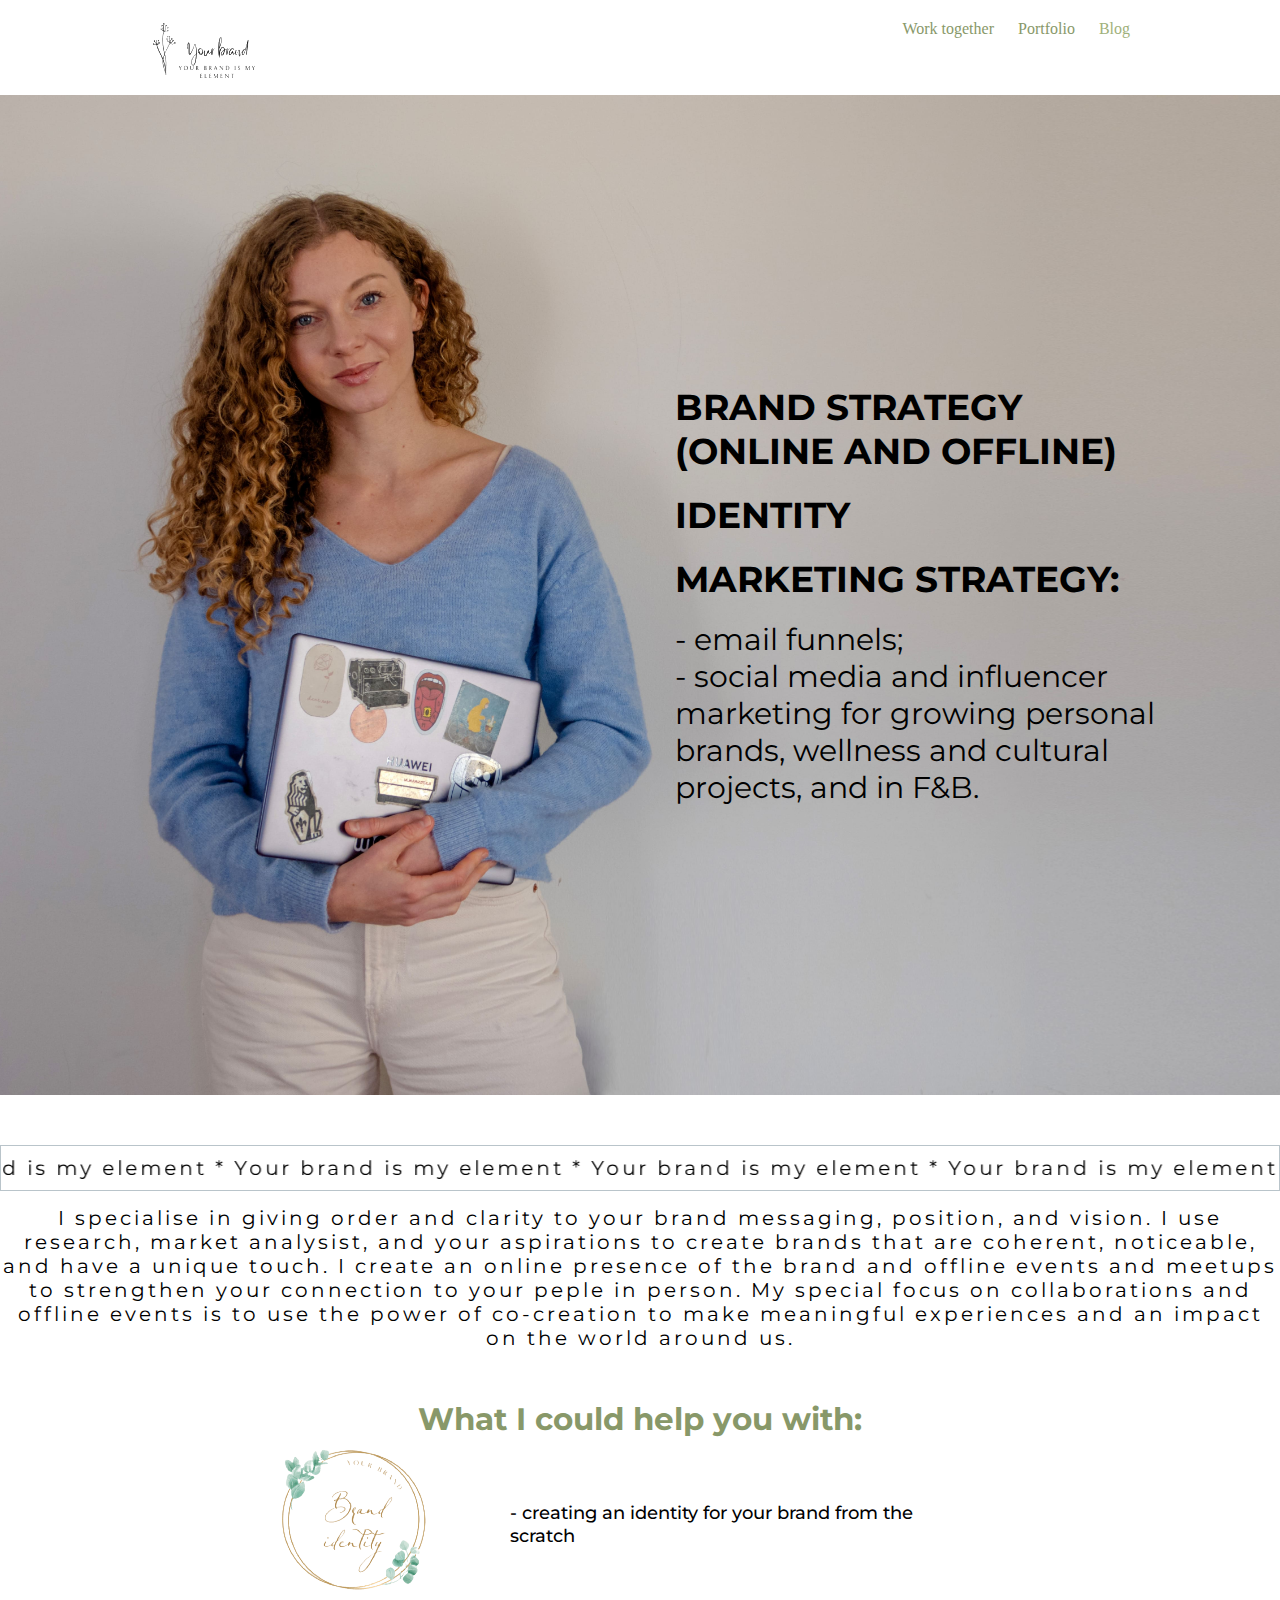
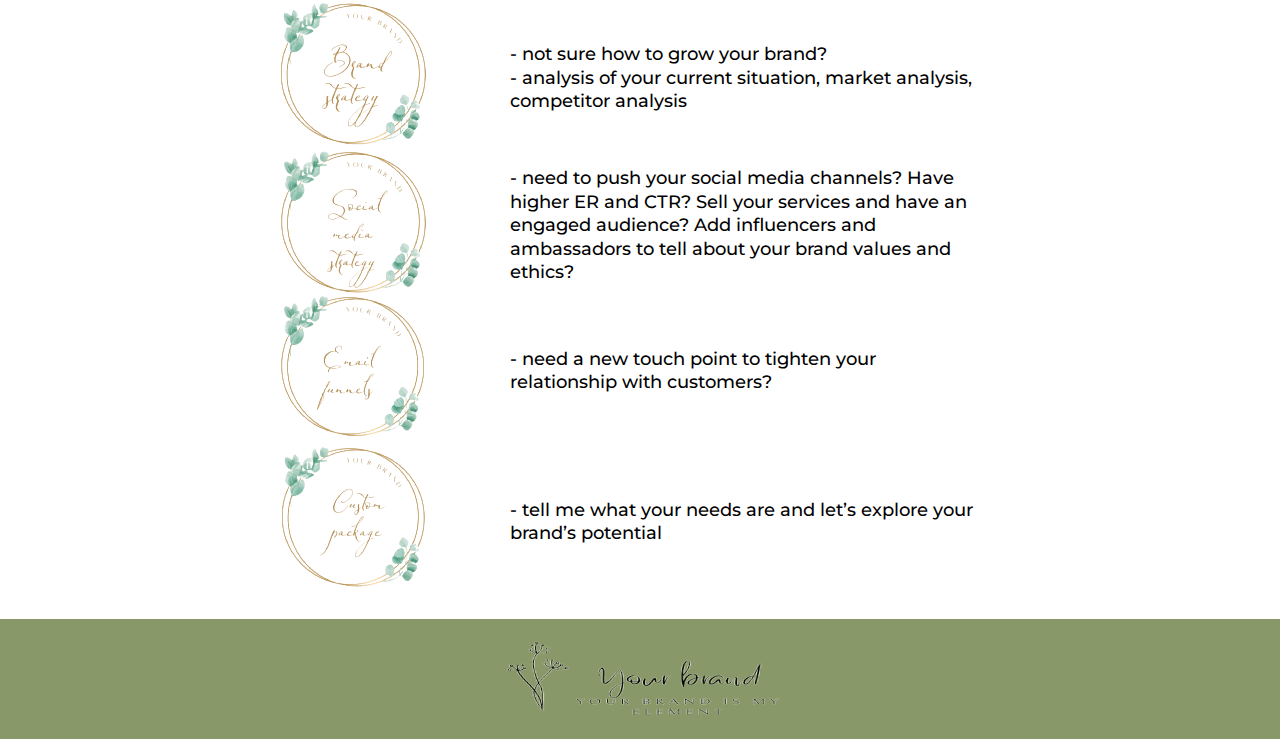
==== commit 710bfc16: "footer" ====
--- a/index.html
+++ b/index.html
@@ -144,7 +144,9 @@
 
 		<!---------------------Footer Masha---------------->
 		<footer>
-			<div class="footer">Contacts</div>
+			<div class="footer">
+				<img src="images/logo-footer.png">
+			</div>
 		</footer>
 		<!----------------------Footer-end Masha----------->
 	</body>
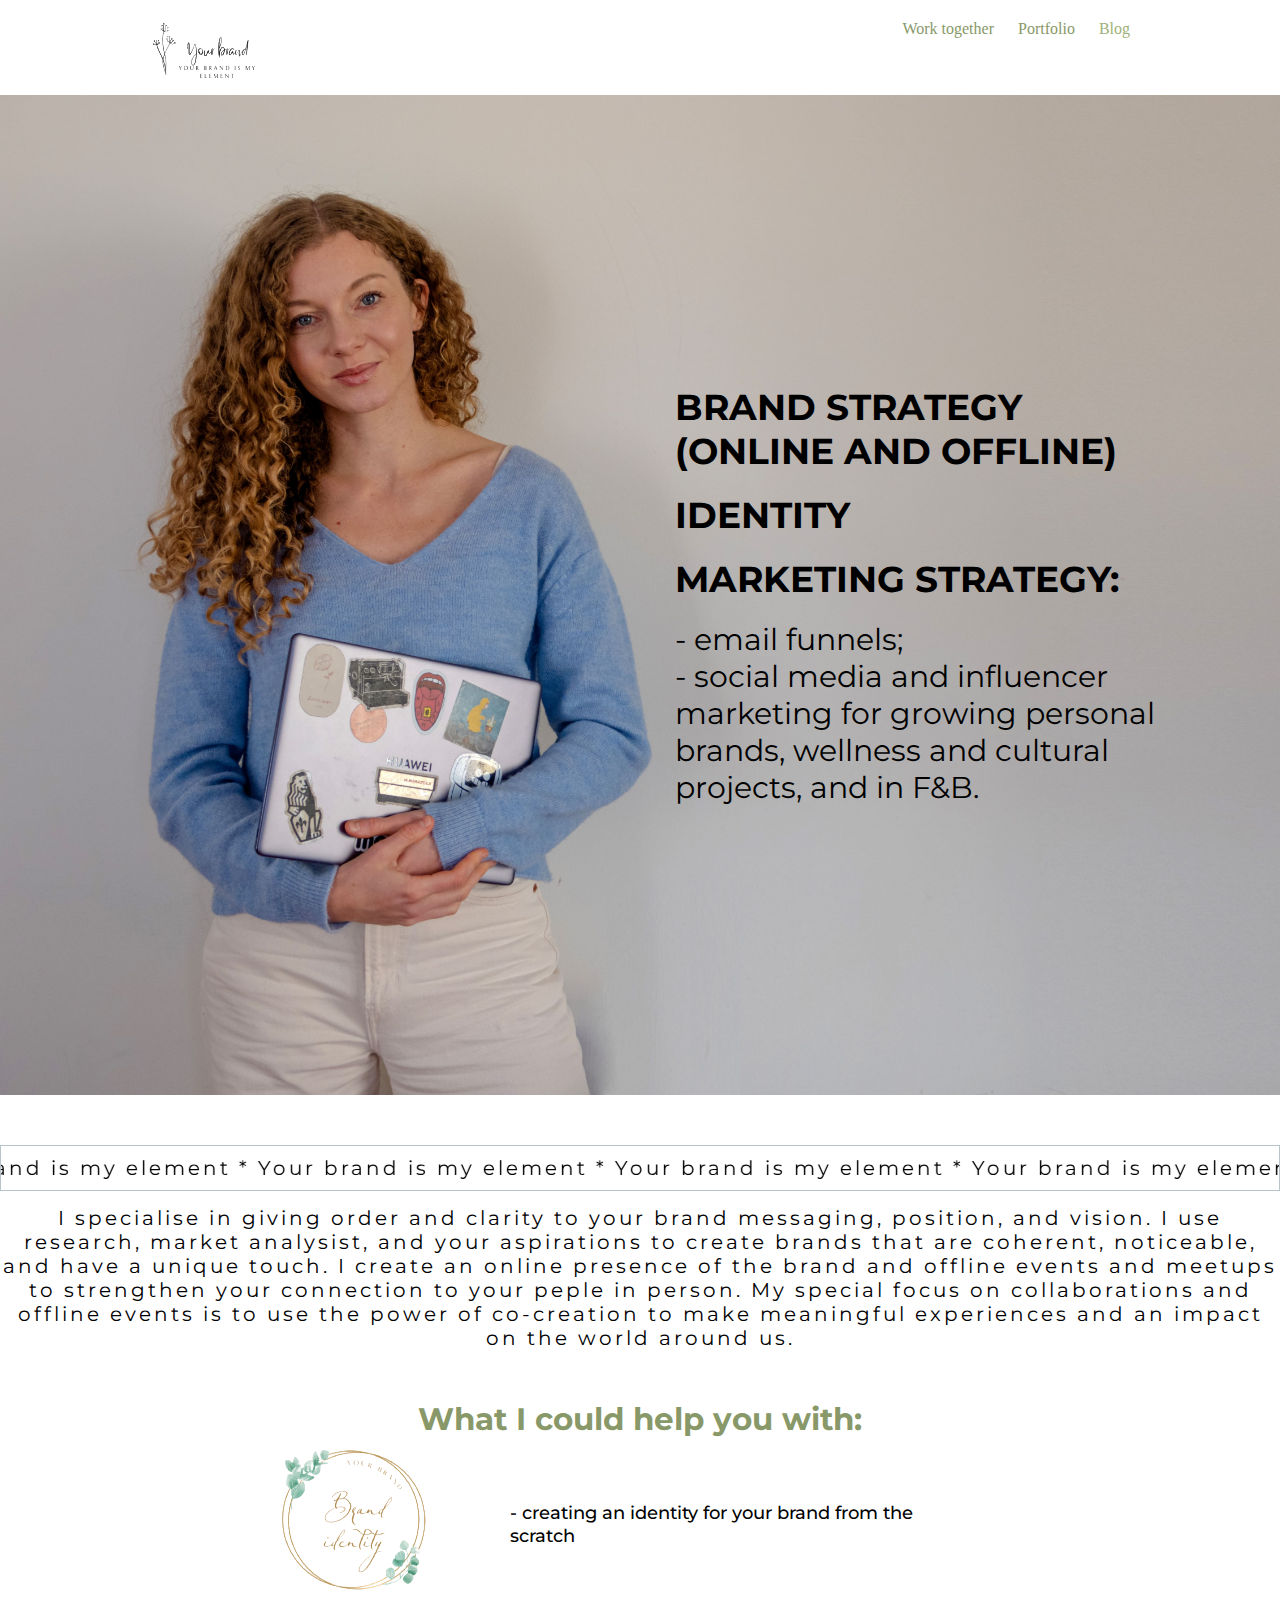
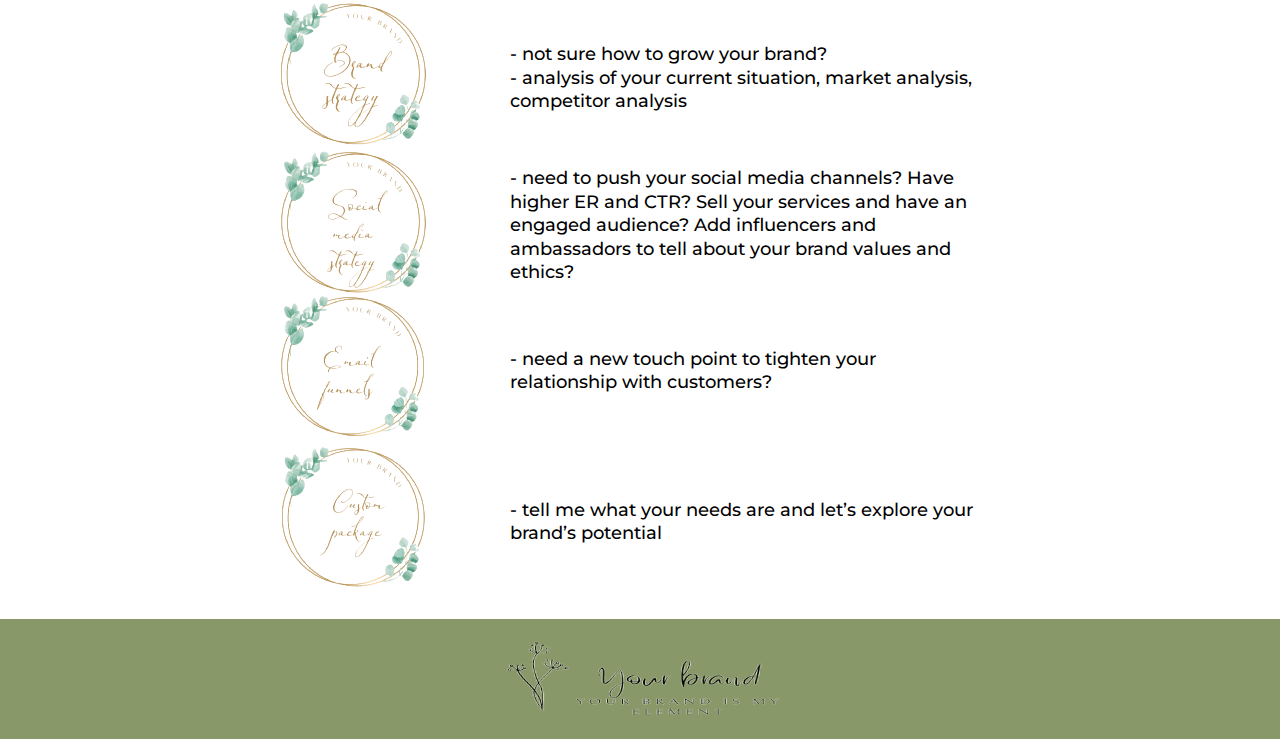
==== commit 7436c814: "style" ====
--- a/index.html
+++ b/index.html
@@ -27,7 +27,7 @@
 		<link
 			rel="stylesheet"
 			href="normalize.css" />
-		<title>Document</title>
+		<title>Your brand</title>
 	</head>
 
 	<body>
--- a/style.css
+++ b/style.css
@@ -340,8 +340,23 @@
     margin: 2%;
   }
 }
+/*
 .maincontainer {
-  height: 750px;
+	height: 750px;
+}*/
+.maincontainer {
+  width: 100%;
+  max-width: 1440px;
+  margin: 0 auto;
+}
+.maincontainer__text {
+  font-size: 20px;
+  letter-spacing: 0.1em;
+  padding-bottom: 20px;
+}
+
+.containers {
+  display: flex;
 }
 
 .headline {
@@ -356,23 +371,22 @@
 
 .container1 {
   font-family: "Montserrat", sans-serif;
-  background-size: cover;
   background: #ecae7d;
-  background-repeat: no-repeat;
-  background-position: center;
   color: white;
-  margin-left: 50px;
+  /*margin-left: 50px;*/
   margin-bottom: 40px;
+  /*
+  	&__text {
+  		font-weight: 400;
+  		font-size: 20px;
+  		margin-bottom: 20px;
+  	}*/
 }
 .container1__title {
   font-weight: 400;
   font-size: 30px;
   margin-bottom: 20px;
-}
-.container1__text {
-  font-weight: 400;
-  font-size: 20px;
-  margin-bottom: 20px;
+  text-align: center;
 }
 
 .container2 {
@@ -380,41 +394,44 @@
   background: #b9c4ca;
   color: white;
   font-weight: 400;
-  padding: 50px;
+  padding: 30px;
   margin-bottom: 40px;
-  width: 500px;
-  position: relative;
-  left: 1200px;
+  width: 360px;
+  margin-left: 20px;
+  /*
+  	&__text {
+  		font-weight: 400;
+  		font-size: 20px;
+  		margin-bottom: 20px;
+  	}*/
 }
 .container2__title {
   font-weight: 400;
   font-size: 30px;
   margin-bottom: 20px;
-}
-.container2__text {
-  font-weight: 400;
-  font-size: 20px;
-  margin-bottom: 20px;
+  text-align: center;
 }
 
 .container3 {
   font-family: "Montserrat", sans-serif;
   background: #889869;
   color: white;
-  margin-left: 50px;
   font-weight: 400;
-  padding: 50px;
-  width: 500px;
+  padding: 30px;
+  width: 360px;
+  margin-left: 20px;
+  /*
+  	&__text {
+  		font-weight: 400;
+  		font-size: 20px;
+  		margin-bottom: 20px;
+  	}*/
 }
 .container3__title {
   font-weight: 400;
   font-size: 30px;
   margin-bottom: 20px;
-}
-.container3__text {
-  font-weight: 400;
-  font-size: 20px;
-  margin-bottom: 20px;
+  text-align: center;
 }
 
 @media screen and (min-width: 1024px) {
@@ -425,17 +442,16 @@
     margin-bottom: 20px;
   }
   .container1 {
-    padding: 50px;
-    width: 500px;
+    padding: 30px;
+    width: 360px;
   }
   .container2 {
-    padding: 50px;
-    width: 500px;
-    left: 50px;
+    padding: 30px;
+    width: 360px;
   }
   .container3 {
-    padding: 50px;
-    width: 500px;
+    padding: 30px;
+    width: 360px;
   }
 }
 @media screen and (min-width: 768px) and (max-width: 1023px) {
@@ -455,16 +471,17 @@
     margin-left: 50px;
     margin-bottom: 40px;
     padding: 50px;
-    width: 500px;
+    width: 360px;
+    /*
+    		&__text {
+    			font-weight: 400;
+    			font-size: 20px;
+    			margin-bottom: 20px;
+    		}*/
   }
   .container1__title {
     font-weight: 400;
     font-size: 30px;
-    margin-bottom: 20px;
-  }
-  .container1__text {
-    font-weight: 400;
-    font-size: 20px;
     margin-bottom: 20px;
   }
   .container2 {
@@ -474,18 +491,17 @@
     font-weight: 400;
     padding: 50px;
     margin-bottom: 40px;
-    width: 500px;
-    position: relative;
-    left: 400px;
+    width: 360px;
+    /*
+    		&__text {
+    			font-weight: 400;
+    			font-size: 20px;
+    			margin-bottom: 20px;
+    		}*/
   }
   .container2__title {
     font-weight: 400;
     font-size: 30px;
-    margin-bottom: 20px;
-  }
-  .container2__text {
-    font-weight: 400;
-    font-size: 20px;
     margin-bottom: 20px;
   }
   .container3 {
@@ -495,16 +511,17 @@
     margin-left: 50px;
     font-weight: 400;
     padding: 50px;
-    width: 500px;
+    width: 360px;
+    /*
+    		&__text {
+    			font-weight: 400;
+    			font-size: 20px;
+    			margin-bottom: 20px;
+    		}*/
   }
   .container3__title {
     font-weight: 400;
     font-size: 30px;
-    margin-bottom: 20px;
-  }
-  .container3__text {
-    font-weight: 400;
-    font-size: 20px;
     margin-bottom: 20px;
   }
   /*#-----------------------------Page 1 Block 2 End--------------------*/
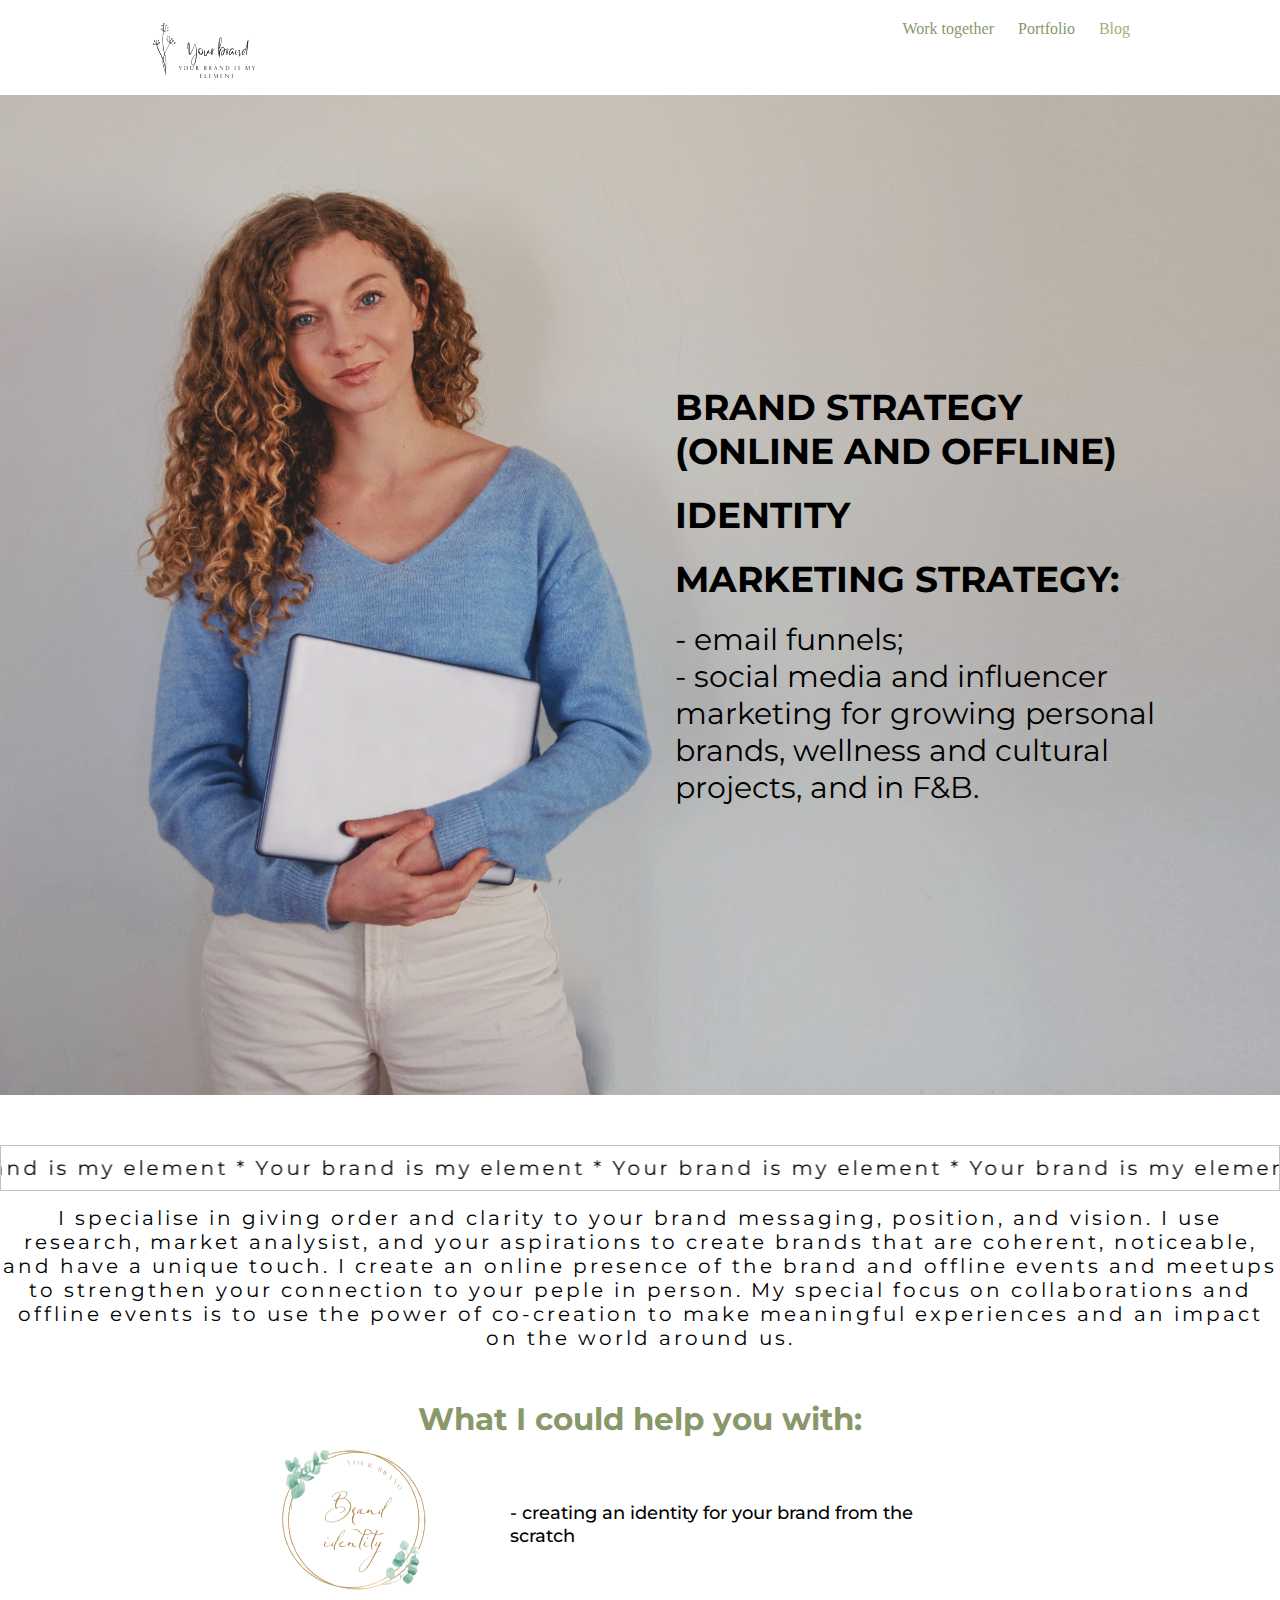
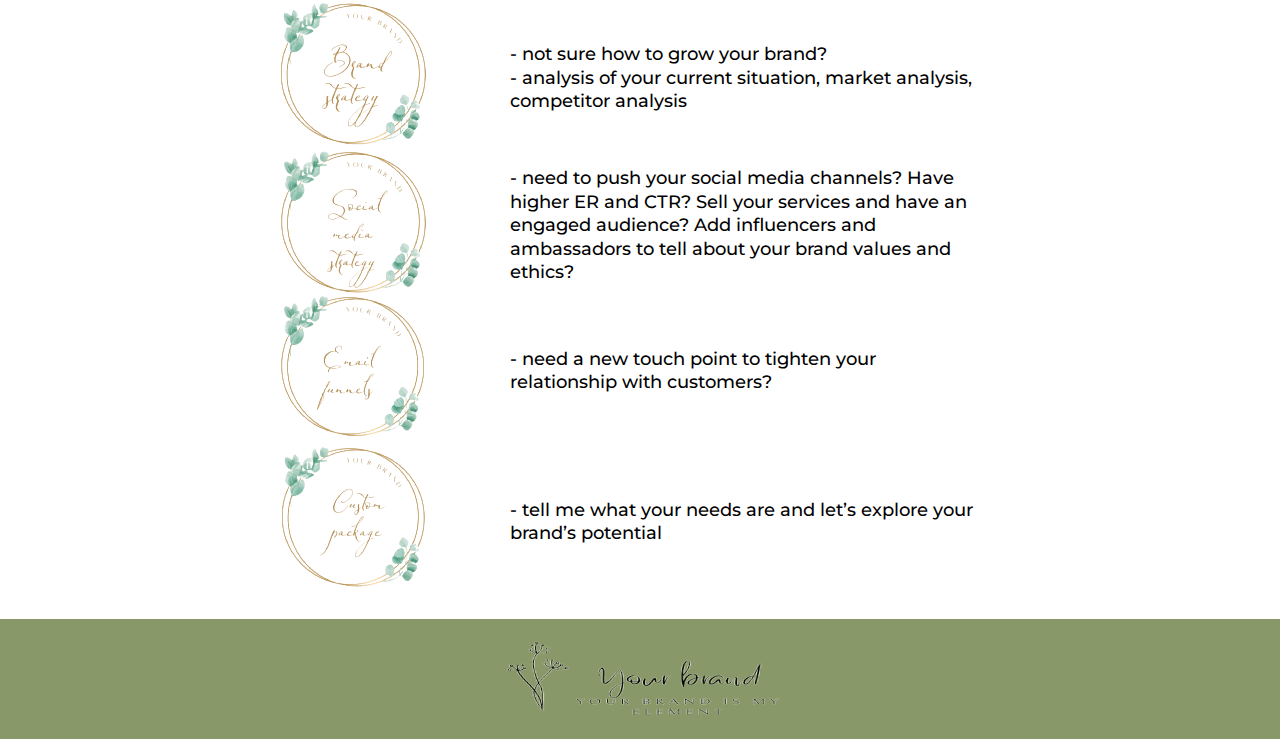
==== commit 06994974: "add assets" ====
--- a/index.html
+++ b/index.html
@@ -20,13 +20,13 @@
 			rel="stylesheet" />
 		<link
 			rel="stylesheet"
-			href="style.scss" />
+			href="assets/css/style.css" />
 		<link
 			rel="stylesheet"
-			href="style.css" />
+			href="assets/css/style.scss" />
 		<link
 			rel="stylesheet"
-			href="normalize.css" />
+			href="assets/css/normalize.css" />
 		<title>Your brand</title>
 	</head>
 
@@ -35,7 +35,7 @@
 		<header class="header">
 			<div class="header-links">
 				<div class="logo">
-				<a href="index.html"><img src="images/brand.png"></a>
+				<a href="index.html"><img src="assets/images/brand.png"></a>
 				</div>
 				<div class="navigation">
 					<a
@@ -64,7 +64,7 @@
 				<div class="about__main">
 					<img
 						class="mainphoto"
-						src="images/main_photo2.jpg"
+						src="assets/images/main_photo2.jpg"
 						alt="" />
 					<h2 class="maintext-title">
 						BRAND STRATEGY <br />
@@ -103,12 +103,12 @@
 			<h2 class="section-serv__h2">What I could help you with:</h2>
 			<div class="section-serv_container">
 				<div class="services-item">
-					<img src="images/Brand_(5)-transformed.png">
+					<img src="assets/images/Brand_(5)-transformed.png">
 				<!----<h3 class="section-serv__h3">Brand identity</h3>--->
 					<p class="section-serv__p">- creating an identity for your brand from the scratch</p>
 				</div>
 				<div class="services-item">
-					<img src="images/Brand_(1)_(1)-transformed.png">
+					<img src="assets/images/Brand_(1)_(1)-transformed.png">
 				<!----<h3 class="section-serv__h3">Brand strategy</h3>---->
 					<p class="section-serv__p">
 						- not sure how to grow your brand? <br />
@@ -116,7 +116,7 @@
 					</p>
 				</div>
 				<div class="services-item">
-					<img src="images/Brand_(2)_(1)-transformed.png">
+					<img src="assets/images/Brand_(2)_(1)-transformed.png">
 				<!----<h3 class="section-serv__h3 section-serv__h3-center">Social media strategy</h3>---->
 					<p class="section-serv__p">
 						- need to push your social media channels? Have higher ER and CTR? Sell your services and have
@@ -125,14 +125,14 @@
 					</p>
 				</div>
 				<div class="services-item">
-					<img src="images/Brand_(3)_(1)-transformed.png">
+					<img src="assets/images/Brand_(3)_(1)-transformed.png">
 				<!------<h3 class="section-serv__h3">Email funnels</h3>---->
 					<p class="section-serv__p">
 						- need a new touch point to tighten your relationship with customers?
 					</p>
 				</div>
 				<div class="services-item">
-					<img src="images/Brand_(4)_(1)-transformed.png">
+					<img src="assets/images/Brand_(4)_(1)-transformed.png">
 				<!-----<h3 class="section-serv__h3 section-serv__h3-last">Custom package</h3>---->
 					<p class="section-serv__p">
 						- tell me what your needs are and let’s explore your brand’s potential
@@ -145,7 +145,7 @@
 		<!---------------------Footer Masha---------------->
 		<footer>
 			<div class="footer">
-				<img src="images/logo-footer.png">
+				<img src="assets/images/logo-footer.png">
 			</div>
 		</footer>
 		<!----------------------Footer-end Masha----------->
--- a/assets/css/style.css
+++ b/assets/css/style.css
@@ -0,0 +1,834 @@
+/*header Masha*/
+@import url("https://fonts.googleapis.com/css2?family=Montserrat&family=Roboto&display=swap");
+.header-links {
+  display: flex;
+  justify-content: space-between;
+  margin-top: 20px;
+  margin-right: 150px;
+  margin-bottom: 10px;
+}
+
+.header-links a {
+  color: #889869;
+}
+
+a:visited, a:focus, a:hover {
+  color: #9fb17b;
+}
+
+.logo {
+  margin-left: 150px;
+}
+
+@media (max-width: 400px) {
+  .header-links {
+    display: flex;
+    flex-direction: column;
+  }
+}
+.navigation__work-together {
+  margin-right: 20px;
+}
+
+.navigation__portfolio {
+  margin-right: 20px;
+}
+
+.header-line {
+  width: 100vw;
+  display: flex;
+  align-self: flex-end;
+  top: 10%;
+  right: 0%;
+  left: 0%;
+}
+
+/*header-end Masha*/
+/*Photo + text Smirnova start*/
+.about {
+  background-image: url(images/main_photo1.jpg);
+  background-repeat: no-repeat;
+  background-position: center center;
+  background-size: cover;
+  display: flex;
+  justify-content: flex-end;
+  margin: 0 auto;
+  align-items: center;
+}
+.about__main {
+  font-family: "Montserrat";
+  font-style: normal;
+  color: #000000;
+}
+
+@media screen and (min-width: 1024px) {
+  .about {
+    min-height: 1000px;
+  }
+  .about__main {
+    font-weight: 400;
+    font-size: 30px;
+    line-height: 37px;
+    max-width: 43%;
+    padding-right: 55px;
+  }
+  .about__main .maintext-title {
+    font-weight: 700;
+    font-size: 36px;
+    line-height: 44px;
+    padding-bottom: 20px;
+  }
+  .about__main .mainphoto {
+    display: none;
+  }
+}
+@media screen and (min-width: 768px) and (max-width: 1023px) {
+  .about {
+    min-height: 395px;
+  }
+  .about__main {
+    max-width: 45%;
+  }
+  .about__main .mainphoto {
+    display: none;
+  }
+}
+@media screen and (max-width: 767px) {
+  .about {
+    background-image: none;
+  }
+  .about__main {
+    line-height: 25px;
+    text-align: center;
+    background: #889869;
+  }
+  .about__main .maintext-title {
+    font-size: 20px;
+    line-height: 30px;
+  }
+  .about__main .mainphoto {
+    max-width: 100vw;
+  }
+}
+/*Photo + text Smirnova end*/
+/*text*/
+marquee {
+  margin-bottom: 10px;
+  border: #b9c4ca 1px solid;
+  padding-top: 10px;
+  padding-bottom: 10px;
+}
+
+.information {
+  text-align: center;
+  font-size: 20px;
+  font-family: "Montserrat";
+  font-weight: 400px;
+  letter-spacing: 3px;
+  margin-top: 50px;
+  margin-bottom: 50px;
+}
+.information__text {
+  width: 100%;
+  max-width: 1440px;
+  margin: 0 auto;
+}
+
+@media screen and (max-width: 1024px) {
+  .information__text {
+    font-size: 16px;
+    margin-left: 10px;
+    margin-right: 10px;
+  }
+}
+@media screen and (max-width: 768px) {
+  .information__text {
+    font-size: 13px;
+    margin-left: 10px;
+    margin-right: 10px;
+  }
+}
+@media screen and (max-width: 425px) {
+  .information__text {
+    font-size: 10px;
+    margin-left: 10px;
+    margin-right: 10px;
+  }
+}
+/*------------text end---------------*/
+/*-------------------footer Masha--------------*/
+.footer {
+  width: 100vw;
+  margin-left: 0;
+  display: flex;
+  align-content: flex-end;
+  justify-content: center;
+  background-color: #889869;
+  padding-top: 20px;
+  padding-bottom: 20px;
+}
+
+/*-------------------footer-end Masha-------------*/
+@media screen and (min-width: 1024px) {
+  .events {
+    width: 1240px;
+    margin: 70px 100px 120px 300px;
+  }
+  .events__title {
+    display: flex;
+    flex-direction: row;
+    font-family: Montserrat;
+    color: #889869;
+    font-weight: bold;
+    font-size: 36px;
+    padding-left: 435px;
+    padding-bottom: 70px;
+  }
+  .events__photowrapper {
+    display: flex;
+    max-width: 1240px;
+    flex-wrap: wrap;
+  }
+  .events__photo {
+    width: 30%;
+    height: 272px;
+    background-color: #d9d9d9;
+    margin: 10px;
+  }
+}
+@media screen and (min-width: 375px) and (max-width: 768px) {
+  .events {
+    width: 100vw;
+    margin: 70px 20% 120px 14%;
+  }
+  .events__title {
+    font-family: Montserrat;
+    color: #889869;
+    font-weight: bold;
+    font-size: 30px;
+    text-align: center;
+    padding-right: 30%;
+    padding-bottom: 10%;
+  }
+  .events__photowrapper {
+    display: flex;
+    max-width: 100%;
+    flex-direction: column;
+    flex-wrap: wrap;
+  }
+  .events__photo {
+    width: 70%;
+    height: 250px;
+    background-color: #d9d9d9;
+    margin: 2%;
+  }
+}
+from {
+  margin-left: 100%;
+  width: 100%;
+}
+
+to {
+  margin-left: 0%;
+  width: 100%;
+}
+
+/*------------text end---------------*/
+@media screen and (min-width: 1024px) {
+  .events {
+    width: 1240px;
+    margin: 70px 100px 120px 300px;
+  }
+  .events__title {
+    display: flex;
+    flex-direction: row;
+    font-family: Montserrat;
+    color: #889869;
+    font-weight: bold;
+    font-size: 36px;
+    padding-left: 435px;
+    padding-bottom: 70px;
+  }
+  .events__photowrapper {
+    display: flex;
+    max-width: 1240px;
+    flex-wrap: wrap;
+  }
+  .events__photo {
+    width: 30%;
+    height: 272px;
+    background-color: #d9d9d9;
+    margin: 10px;
+  }
+}
+@media screen and (min-width: 768px) and (max-width: 1023px) {
+  .events {
+    width: 100%;
+    margin: 70px 20% 120px 14%;
+  }
+  .events__title {
+    font-family: Montserrat;
+    color: #889869;
+    font-weight: bold;
+    font-size: 30px;
+    text-align: center;
+    padding-right: 30%;
+    padding-bottom: 10%;
+  }
+  .events__photowrapper {
+    display: flex;
+    max-width: 100%;
+    flex-wrap: wrap;
+  }
+  .events__photo {
+    width: 40%;
+    height: 250px;
+    background-color: #d9d9d9;
+    margin: 2%;
+  }
+}
+@media screen and (min-width: 768px) and (max-width: 1023px) {
+  .events {
+    width: 100%;
+    margin: 70px 20% 120px 14%;
+  }
+  .events__title {
+    font-family: Montserrat;
+    color: #889869;
+    font-weight: bold;
+    font-size: 30px;
+    text-align: center;
+    padding-right: 30%;
+    padding-bottom: 10%;
+  }
+  .events__photowrapper {
+    display: flex;
+    max-width: 100%;
+    flex-wrap: wrap;
+  }
+  .events__photo {
+    width: 32%;
+    height: 250px;
+    background-color: #d9d9d9;
+    margin: 2%;
+  }
+}
+@media screen and (min-width: 375px) and (max-width: 767px) {
+  .events {
+    width: 100vw;
+    margin: 70px 20% 120px 14%;
+  }
+  .events__title {
+    font-family: Montserrat;
+    color: #889869;
+    font-weight: bold;
+    font-size: 30px;
+    text-align: center;
+    padding-right: 30%;
+    padding-bottom: 10%;
+  }
+  .events__photowrapper {
+    display: flex;
+    max-width: 100%;
+    flex-direction: column;
+    flex-wrap: wrap;
+  }
+  .events__photo {
+    width: 70%;
+    height: 250px;
+    background-color: #d9d9d9;
+    margin: 2%;
+  }
+}
+/*
+.maincontainer {
+	height: 750px;
+}*/
+.maincontainer {
+  width: 100%;
+  max-width: 1440px;
+  margin: 0 auto;
+}
+.maincontainer__text {
+  font-size: 20px;
+  letter-spacing: 0.1em;
+  padding-bottom: 20px;
+}
+
+.containers {
+  display: flex;
+}
+
+.headline {
+  margin-bottom: 40px;
+  color: #889869;
+  font-family: "Montserrat", sans-serif;
+  font-weight: 700;
+  font-size: 36px;
+  line-height: 44px;
+  text-align: center;
+}
+
+.container1 {
+  font-family: "Montserrat", sans-serif;
+  background: #ecae7d;
+  color: white;
+  /*margin-left: 50px;*/
+  margin-bottom: 40px;
+  padding: 40px;
+  width: 360px;
+  /*
+  	&__text {
+  		font-weight: 400;
+  		font-size: 20px;
+  		margin-bottom: 20px;
+  	}*/
+}
+.container1__title {
+  font-weight: 400;
+  font-size: 30px;
+  margin-bottom: 20px;
+  text-align: center;
+}
+
+.container2 {
+  font-family: "Montserrat", sans-serif;
+  background: #b9c4ca;
+  color: white;
+  padding: 40px;
+  margin-bottom: 40px;
+  width: 360px;
+  margin-left: 20px;
+  /*
+  	&__text {
+  		font-weight: 400;
+  		font-size: 20px;
+  		margin-bottom: 20px;
+  	}*/
+}
+.container2__title {
+  font-weight: 400;
+  font-size: 30px;
+  margin-bottom: 20px;
+  text-align: center;
+}
+
+.container3 {
+  font-family: "Montserrat", sans-serif;
+  background: #889869;
+  color: white;
+  padding: 40px;
+  margin-bottom: 40px;
+  width: 360px;
+  margin-left: 20px;
+  /*
+  	&__text {
+  		font-weight: 400;
+  		font-size: 20px;
+  		margin-bottom: 20px;
+  	}*/
+}
+.container3__title {
+  font-weight: 400;
+  font-size: 30px;
+  margin-bottom: 20px;
+  text-align: center;
+}
+
+/*
+@media screen and (min-width: 1024px) {
+	.headline {
+		font-size: 36px;
+		line-height: 44px;
+		text-align: center;
+		margin-bottom: 20px;
+	}
+
+	.container1 {
+		padding: 40px;
+		width: 360px;
+	}
+
+	.container2 {
+		padding: 40px;
+		width: 360px;
+	}
+
+	.container3 {
+		padding: 40px;
+		width: 360px;
+	}
+}
+
+@media screen and (min-width: 768px) and (max-width: 1023px) {
+	.headline {
+		margin-bottom: 40px;
+		color: #889869;
+		font-family: "Montserrat", sans-serif;
+		font-weight: 700;
+		font-size: 36px;
+		line-height: 44px;
+		text-align: center;
+	}
+
+	.container1 {
+		font-family: "Montserrat", sans-serif;
+		background: #ecae7d;
+		color: white;
+		margin-left: 50px;
+		margin-bottom: 40px;
+		padding: 50px;
+		width: 360px;
+
+		&__title {
+			font-weight: 400;
+			font-size: 30px;
+			margin-bottom: 20px;
+		}
+/*
+		&__text {
+			font-weight: 400;
+			font-size: 20px;
+			margin-bottom: 20px;
+		}*/
+/*
+	.container2 {
+		font-family: "Montserrat", sans-serif;
+		background: #b9c4ca;
+		color: white;
+		font-weight: 400;
+		padding: 50px;
+		margin-bottom: 40px;
+		width: 360px;
+
+
+		&__title {
+			font-weight: 400;
+			font-size: 30px;
+			margin-bottom: 20px;
+		}
+/*
+		&__text {
+			font-weight: 400;
+			font-size: 20px;
+			margin-bottom: 20px;
+		}*/
+/*
+	.container3 {
+		font-family: "Montserrat", sans-serif;
+		background: #889869;
+		color: white;
+		margin-left: 50px;
+		font-weight: 400;
+		padding: 50px;
+		width: 360px;
+
+		&__title {
+			font-weight: 400;
+			font-size: 30px;
+			margin-bottom: 20px;
+		}
+/*
+		&__text {
+			font-weight: 400;
+			font-size: 20px;
+			margin-bottom: 20px;
+		}*/
+/*
+	@media screen and (max-width: 767px) {
+		.maincontainer {
+			display: flex;
+			flex-direction: column;
+			align-items: center;
+			margin: auto;
+			gap: 0px;
+		}
+
+		.container1 {
+			padding: 10px;
+			margin-right: 20px;
+			margin-left: 20px;
+		}
+
+		.container2 {
+			padding: 10px;
+			margin-right: 20px;
+			margin-left: 20px;
+		}
+
+		.container3 {
+			padding: 10px;
+			margin-right: 20px;
+			margin-left: 20px;
+		}
+	}
+
+	@media screen and (max-width: 399px) {
+		.maincontainer {
+			display: flex;
+			flex-direction: column;
+			align-items: center;
+			margin: auto;
+			gap: 0px;
+		}
+
+		.container1 {
+			margin-top: 10px;
+		}
+
+		.container2 {
+			margin-top: 10px;
+			left: 80px;
+		}
+
+		.container3 {
+			padding: 10px;
+			margin: 10px;
+			width: 100px;
+		}
+	}
+
+	/*#-----------------------------Page 1 Block 2 End--------------------*/
+/*-----Last Part Form-----*/
+form {
+  font-family: "Montserrat", sans-serif;
+  text-align: center;
+  display: flex;
+  flex-direction: column;
+  align-items: center;
+}
+
+.form-title {
+  text-align: center;
+  color: #889869;
+  margin-top: 30px;
+  margin-bottom: 30px;
+}
+
+.form-item__title {
+  font-size: 88%;
+}
+
+input {
+  height: 35px;
+  width: 540px;
+  font-size: inherit;
+  border-color: #b9c4ca;
+  border-width: 0.5px;
+  text-align: center;
+}
+
+.form-item {
+  text-align: start;
+  margin-bottom: 10px;
+  padding: 5px;
+}
+
+textarea {
+  height: 200px;
+  width: 540px;
+  border-color: #b9c4ca;
+}
+
+.agreement {
+  display: flex;
+  align-items: center;
+  margin: 20px;
+  font-size: 90%;
+}
+
+.checkbox {
+  height: 25px;
+  width: 25px;
+  margin: 5px;
+}
+
+.submit-btn {
+  background: #889869;
+  color: #ffffff;
+  height: 53px;
+  width: 275px;
+  border-radius: 0px;
+  font-size: 24px;
+  font-weight: 400;
+  text-align: center;
+  margin: 20px;
+  border: #889869;
+  cursor: pointer;
+}
+
+.submit-btn:hover {
+  background: #9fb17b;
+}
+
+@media screen and (min-width: 481px) and (max-width: 768px) {
+  form {
+    min-width: 481px;
+    max-width: 768px;
+  }
+  input {
+    width: 430px;
+  }
+  textarea {
+    max-width: 430px;
+  }
+  .form-item {
+    font-size: small;
+  }
+}
+@media screen and (max-width: 480px) {
+  form {
+    max-width: 480px;
+  }
+  input {
+    max-width: 330px;
+  }
+  .form-item {
+    font-size: small;
+    max-width: 70%;
+  }
+  textarea {
+    max-width: 330px;
+    height: 100px;
+  }
+  .agreement {
+    font-size: small;
+    max-width: 325px;
+    margin: 15px;
+  }
+}
+/* services-start */
+@media screen and (max-width: 767px) {
+  .section-serv__h2 {
+    font-size: 20px;
+    padding: 0%;
+  }
+  .section-serv_container {
+    width: 70vw;
+  }
+  .services-item {
+    flex-wrap: wrap;
+  }
+  /*
+  	.section-serv__h3 {
+  		width: max-content;
+  		margin-top: 5px;
+  		font-size: 18px;
+  		flex-grow: 1;
+  		border-radius: 45%;
+  		padding: 10px 30px;
+  	}*/
+  .section-serv__h3-center {
+    white-space: nowrap;
+    padding: 10px 10px;
+  }
+  .section-serv__p {
+    width: 100%;
+    font-size: 14px;
+  }
+}
+@media screen and (min-width: 768px) and (max-width: 1023px) {
+  .section-serv__h2 {
+    font-size: 25px;
+  }
+  .section-serv_container {
+    width: 65vw;
+  }
+  /*
+  	.section-serv__h3 {
+  		width: min-content;
+  		font-size: 20px;
+  		border-radius: 40%;
+  		padding: 10px 30px;
+  	}*/
+  .section-serv__p {
+    width: 67%;
+    font-size: 16px;
+  }
+  .services-item:first-child {
+    margin-bottom: 8px;
+  }
+  .services-item:last-child {
+    margin-top: 8px;
+  }
+}
+@media screen and (min-width: 1024px) {
+  .section-serv__h2 {
+    font-size: 31px;
+  }
+  .section-serv_container {
+    width: 55vw;
+    margin-left: -20px;
+  }
+  /*
+  	.section-serv__h3 {
+  		width: min-content;
+  		font-size: 22px;
+  		border-radius: 40%;
+  		padding: 10px 30px;
+  	}*/
+  .section-serv__p {
+    width: 67%;
+    font-size: 18px;
+    line-height: 1.3em;
+  }
+  .services-item:first-child {
+    margin-bottom: 7px;
+  }
+  .services-item:last-child {
+    margin-top: 7px;
+  }
+}
+.text-font {
+  font-family: "Montserrat", sans-serif;
+}
+
+.services {
+  margin-top: 20px;
+  margin-bottom: 30px;
+  display: flex;
+  flex-wrap: wrap;
+  justify-content: center;
+}
+
+.section-serv__h2 {
+  width: 100%;
+  color: rgb(136, 152, 105);
+  text-align: center;
+  font-weight: 700;
+  margin-bottom: 10px;
+}
+
+.section-serv_container {
+  display: flex;
+  flex-wrap: wrap;
+}
+
+.services-item {
+  width: 100%;
+  display: flex;
+  justify-content: space-between;
+}
+
+/*
+.section-serv__h3 {
+	text-align: center;
+	color: rgba(136, 152, 105, 1);
+	font-weight: 700;
+	align-self: center;
+	margin-top: 10px;
+	border: 2px solid rgba(136, 152, 105, 1);
+	background-color: rgba(185, 196, 202, 0.5);
+	min-width: 89px;
+}*/
+.section-serv__h3-last {
+  padding: 10px 27.5px;
+}
+
+.section-serv__p {
+  align-self: center;
+  font-weight: 500;
+  margin-top: 10px;
+}
+
+/* services-end *//*# sourceMappingURL=style.css.map */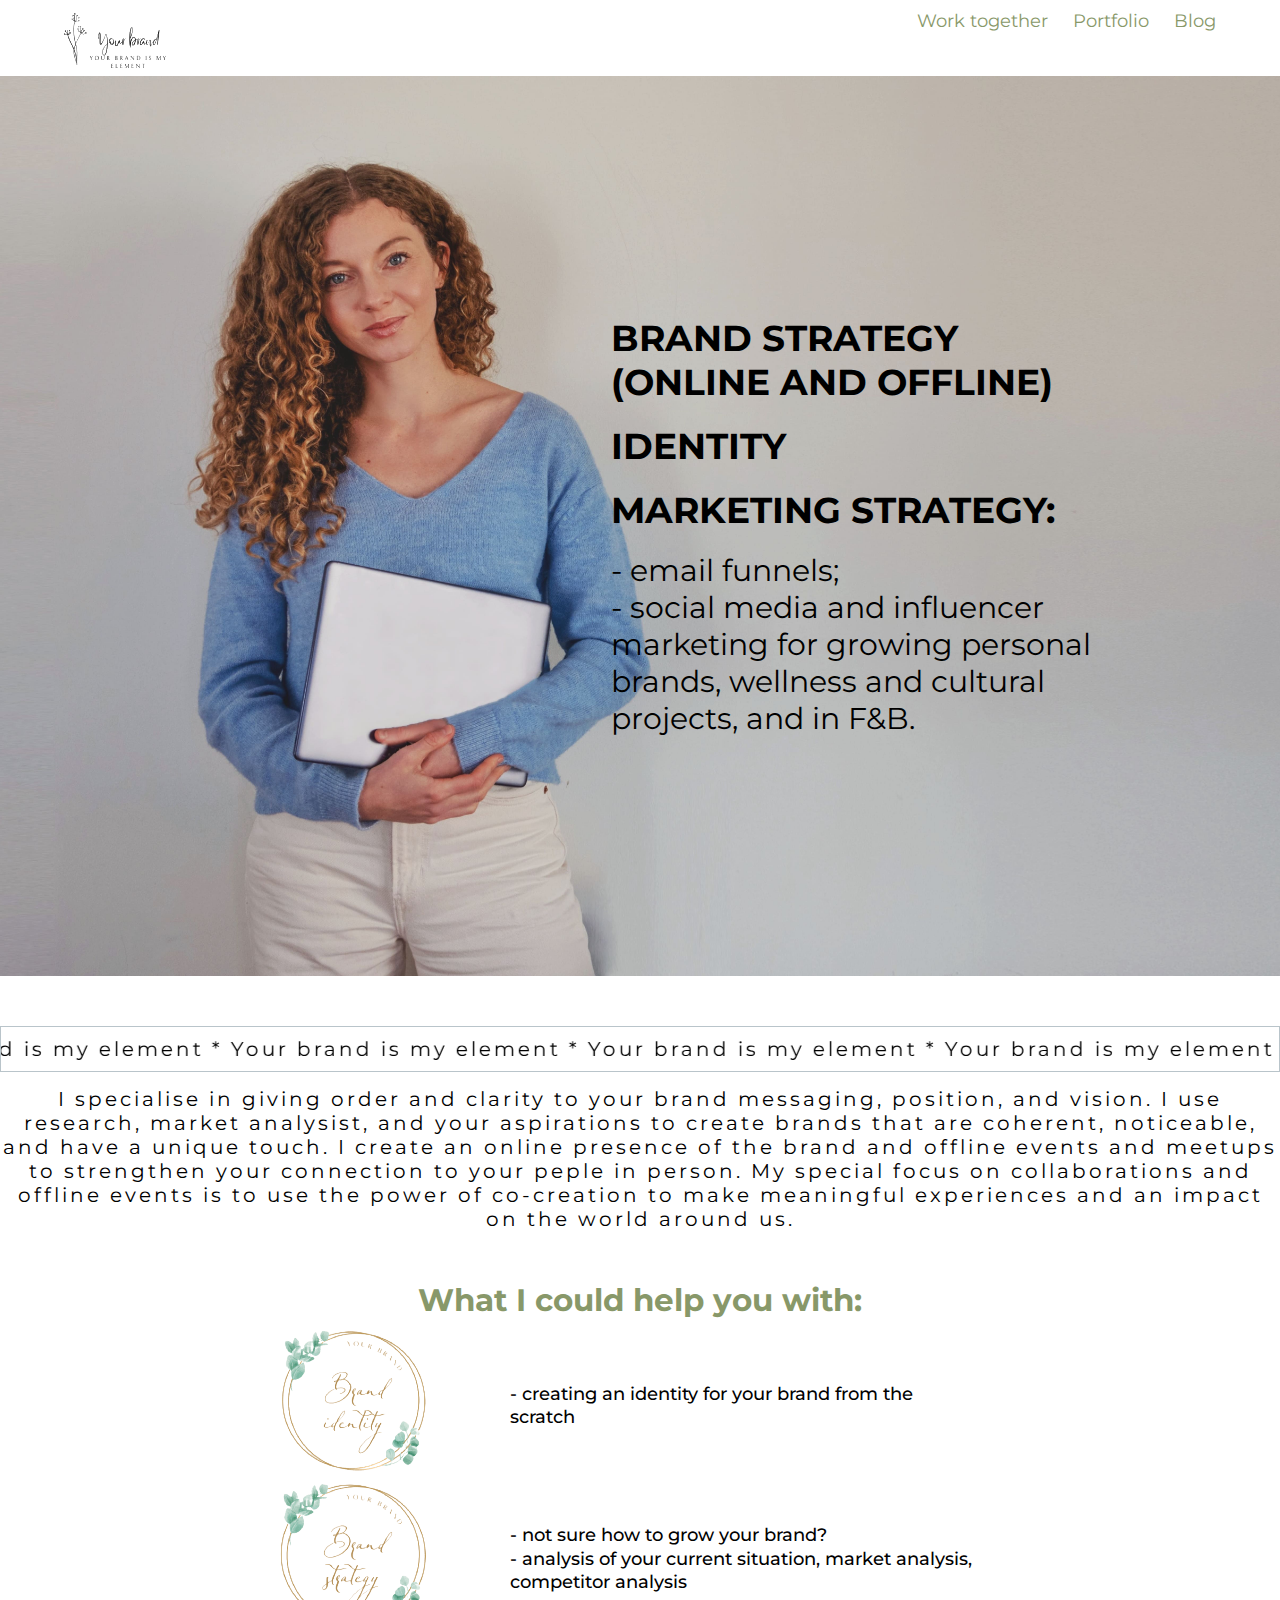
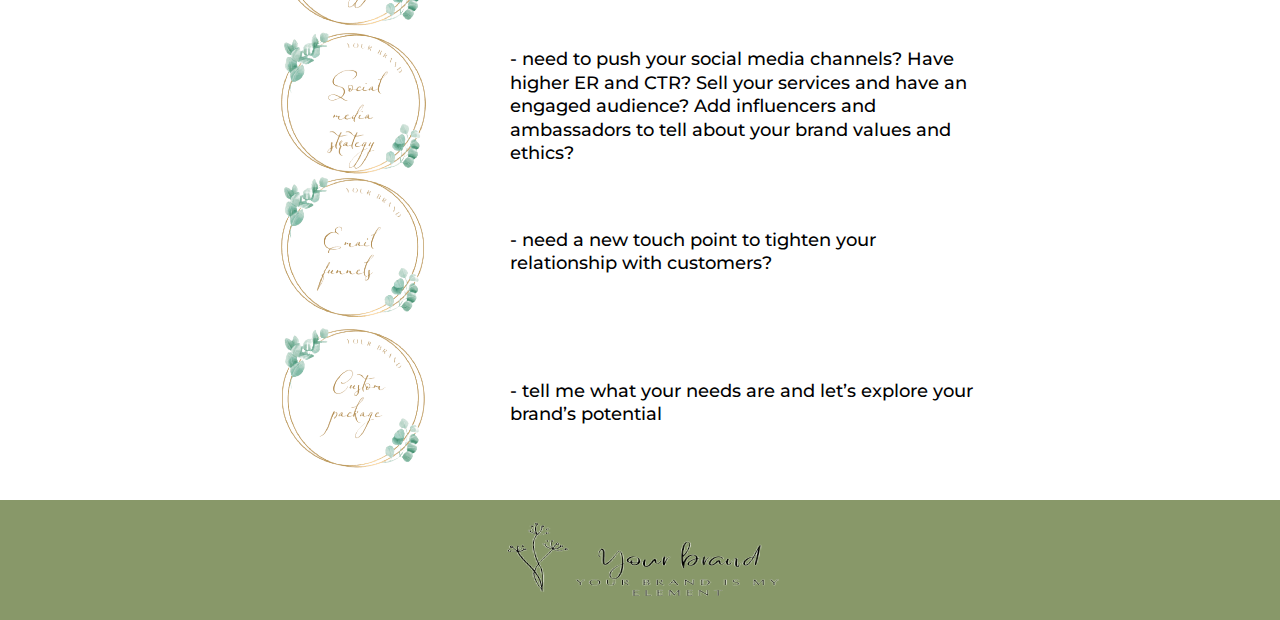
==== commit b5266270: "Merge branch 'master' of https://github.com/itgirlschool/f44-project-portfolio" ====
--- a/index.html
+++ b/index.html
@@ -62,10 +62,6 @@
 			<!--Photo + text Smirnova start-->
 			<div class="about">
 				<div class="about__main">
-					<img
-						class="mainphoto"
-						src="assets/images/main_photo2.jpg"
-						alt="" />
 					<h2 class="maintext-title">
 						BRAND STRATEGY <br />
 						(ONLINE AND OFFLINE)
--- a/assets/css/style.css
+++ b/assets/css/style.css
@@ -3,21 +3,21 @@
 .header-links {
   display: flex;
   justify-content: space-between;
-  margin-top: 20px;
-  margin-right: 150px;
-  margin-bottom: 10px;
+  margin-right: 5%;
+  padding-top: 10px;
+  font-size: 18px;
 }
 
 .header-links a {
   color: #889869;
 }
 
-a:visited, a:focus, a:hover {
-  color: #9fb17b;
+a:hover {
+  color: #b3c490;
 }
 
 .logo {
-  margin-left: 150px;
+  margin-left: 5%;
 }
 
 @media (max-width: 400px) {
@@ -54,17 +54,16 @@
   justify-content: flex-end;
   margin: 0 auto;
   align-items: center;
+  min-height: 100vh;
 }
 .about__main {
   font-family: "Montserrat";
   font-style: normal;
   color: #000000;
+  margin-right: 5%;
 }
 
 @media screen and (min-width: 1024px) {
-  .about {
-    min-height: 1000px;
-  }
   .about__main {
     font-weight: 400;
     font-size: 30px;
@@ -78,9 +77,6 @@
     line-height: 44px;
     padding-bottom: 20px;
   }
-  .about__main .mainphoto {
-    display: none;
-  }
 }
 @media screen and (min-width: 768px) and (max-width: 1023px) {
   .about {
@@ -89,9 +85,6 @@
   .about__main {
     max-width: 45%;
   }
-  .about__main .mainphoto {
-    display: none;
-  }
 }
 @media screen and (max-width: 767px) {
   .about {
@@ -100,14 +93,12 @@
   .about__main {
     line-height: 25px;
     text-align: center;
-    background: #889869;
+    background-color: #889869;
+    margin: 0;
   }
   .about__main .maintext-title {
     font-size: 20px;
     line-height: 30px;
-  }
-  .about__main .mainphoto {
-    max-width: 100vw;
   }
 }
 /*Photo + text Smirnova end*/
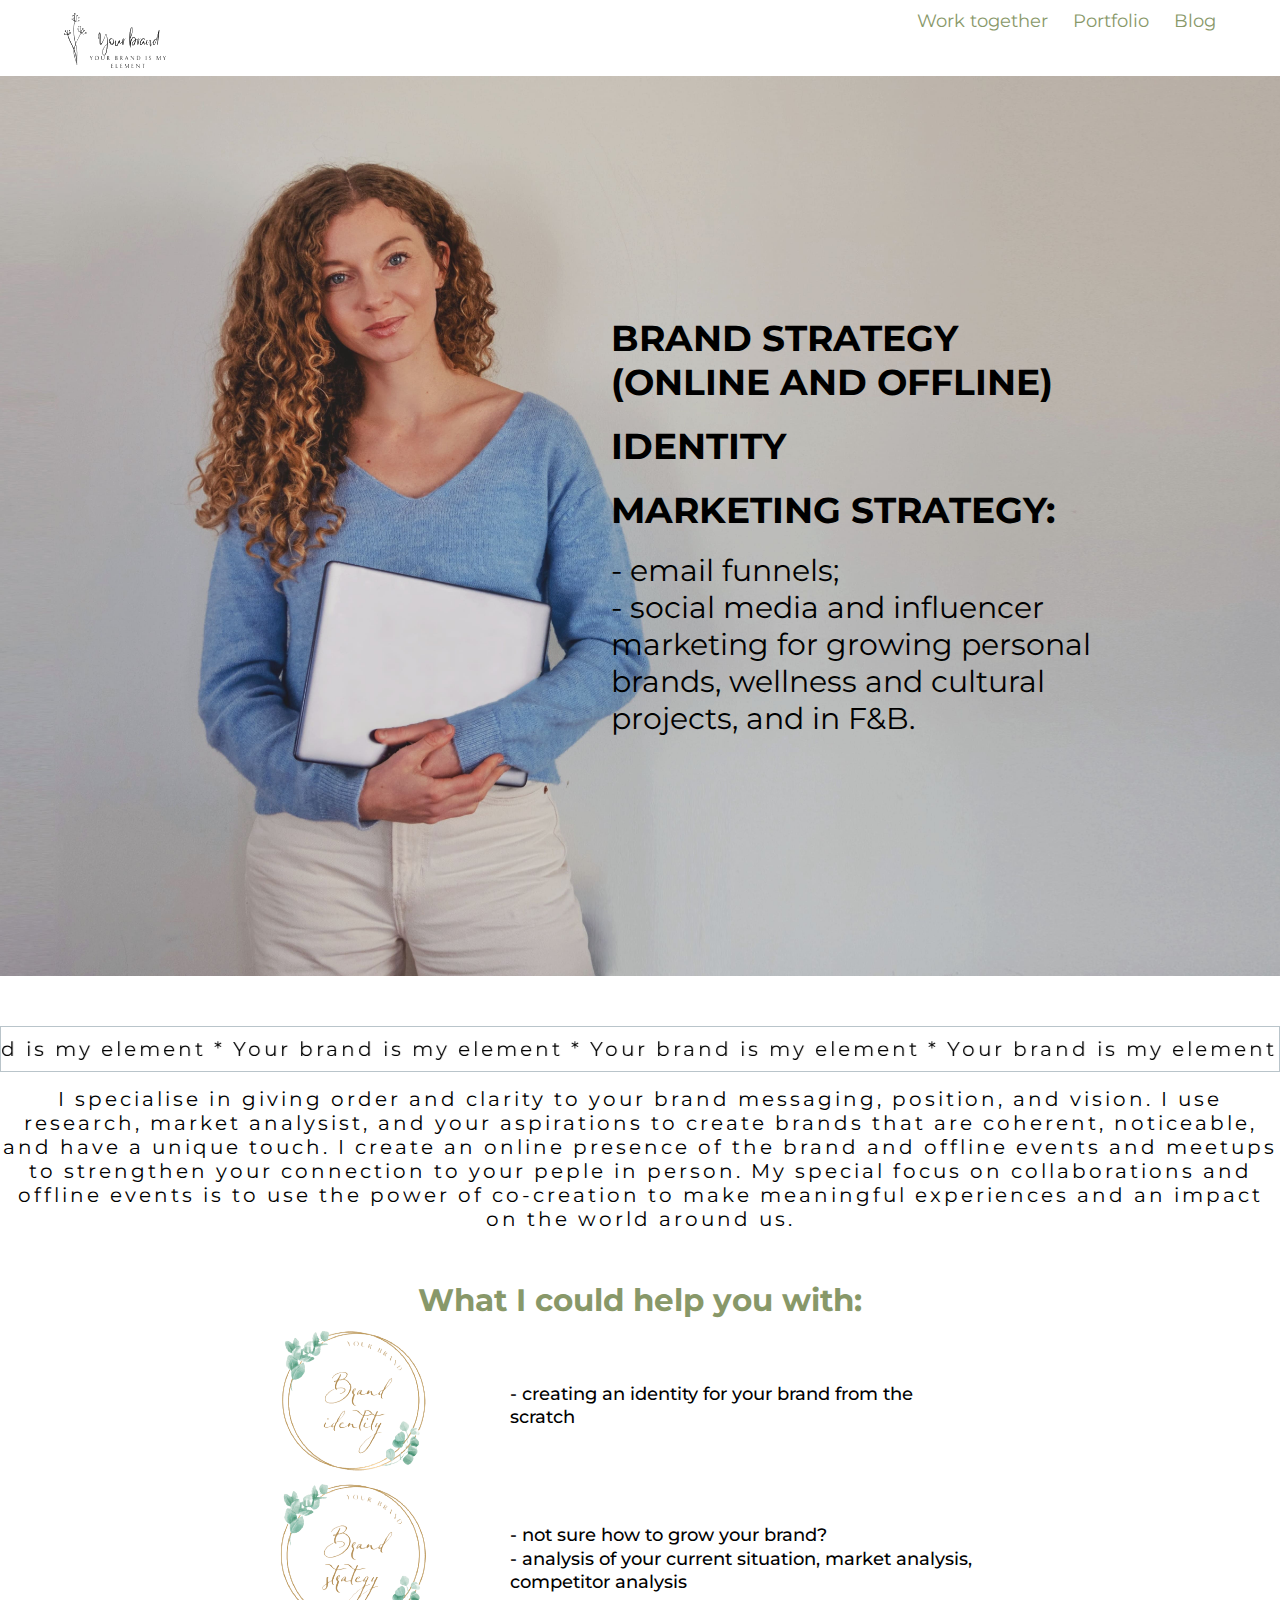
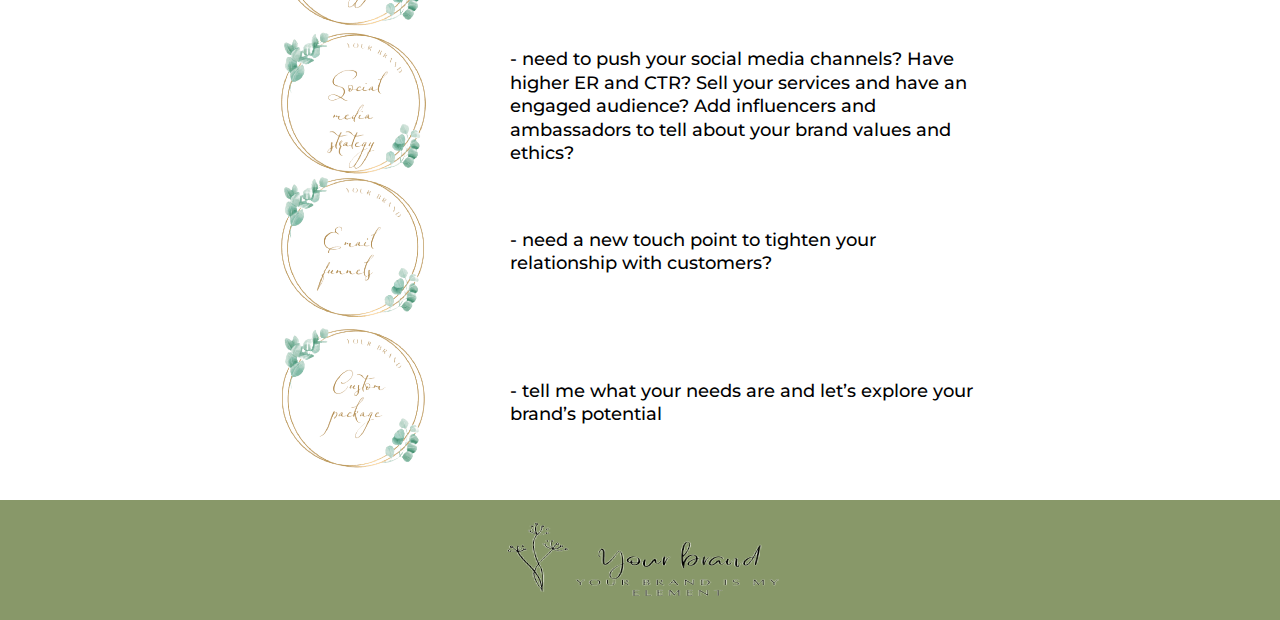
==== commit 7d7eb44d: "blog" ====
--- a/index.html
+++ b/index.html
@@ -50,7 +50,7 @@
 					>
 					<a
 						class="navigation__blog"
-						href=""
+						href="blog.html"
 						>Blog</a
 					>
 				</div>
--- a/assets/css/style.css
+++ b/assets/css/style.css
@@ -360,9 +360,13 @@
   text-align: center;
 }
 
-.container1 {
+.container img {
+  width: 360px;
+  height: 500px;
+}
+
+.container {
   font-family: "Montserrat", sans-serif;
-  background: #ecae7d;
   color: white;
   /*margin-left: 50px;*/
   margin-bottom: 40px;
@@ -375,57 +379,105 @@
   		margin-bottom: 20px;
   	}*/
 }
-.container1__title {
+.container__title {
   font-weight: 400;
   font-size: 30px;
   margin-bottom: 20px;
   text-align: center;
 }
 
+.container1 {
+  background: #ecae7d;
+}
+
 .container2 {
-  font-family: "Montserrat", sans-serif;
   background: #b9c4ca;
-  color: white;
-  padding: 40px;
-  margin-bottom: 40px;
-  width: 360px;
-  margin-left: 20px;
-  /*
-  	&__text {
-  		font-weight: 400;
-  		font-size: 20px;
-  		margin-bottom: 20px;
-  	}*/
-}
-.container2__title {
-  font-weight: 400;
-  font-size: 30px;
+  margin-left: 30px;
+}
+
+.container3 {
+  background: #889869;
+  margin-left: 30px;
+}
+
+.blogs {
+  width: 100%;
+  max-width: 1440px;
+  margin: 0 auto;
+}
+
+.blog {
+  display: flex;
+  justify-content: space-around;
+  margin-top: 30px;
+  margin-bottom: 50px;
+  border-bottom: #889869 1px solid;
+}
+.blog__img img {
+  width: 300px;
+  height: 400px;
+}
+.blog__text {
+  width: 600px;
+  letter-spacing: 1.3px;
+}
+.blog__text h4 {
   margin-bottom: 20px;
-  text-align: center;
-}
-
+}
+
+.img img {
+  width: 500px;
+}
+
+/*
+.container3 img, .container2 img{
+	width: 360px;
+	height: 500px;
+}
+.container2 {
+	font-family: "Montserrat", sans-serif;
+	background: #b9c4ca;
+	color: white;
+	padding: 40px;
+	margin-bottom: 40px;
+	width: 360px;
+	margin-left: 20px;
+
+
+	&__title {
+		font-weight: 400;
+		font-size: 30px;
+		margin-bottom: 20px;
+		text-align: center;
+	}
+/*
+	&__text {
+		font-weight: 400;
+		font-size: 20px;
+		margin-bottom: 20px;
+	}*/
+/*
 .container3 {
-  font-family: "Montserrat", sans-serif;
-  background: #889869;
-  color: white;
-  padding: 40px;
-  margin-bottom: 40px;
-  width: 360px;
-  margin-left: 20px;
-  /*
-  	&__text {
-  		font-weight: 400;
-  		font-size: 20px;
-  		margin-bottom: 20px;
-  	}*/
-}
-.container3__title {
-  font-weight: 400;
-  font-size: 30px;
-  margin-bottom: 20px;
-  text-align: center;
-}
-
+	font-family: "Montserrat", sans-serif;
+	background: #889869;
+	color: white;
+	padding: 40px;
+	margin-bottom: 40px;
+	width: 360px;
+	margin-left: 20px;
+
+	&__title {
+		font-weight: 400;
+		font-size: 30px;
+		margin-bottom: 20px;
+		text-align: center;
+	}
+/*
+	&__text {
+		font-weight: 400;
+		font-size: 20px;
+		margin-bottom: 20px;
+	}*/
 /*
 @media screen and (min-width: 1024px) {
 	.headline {
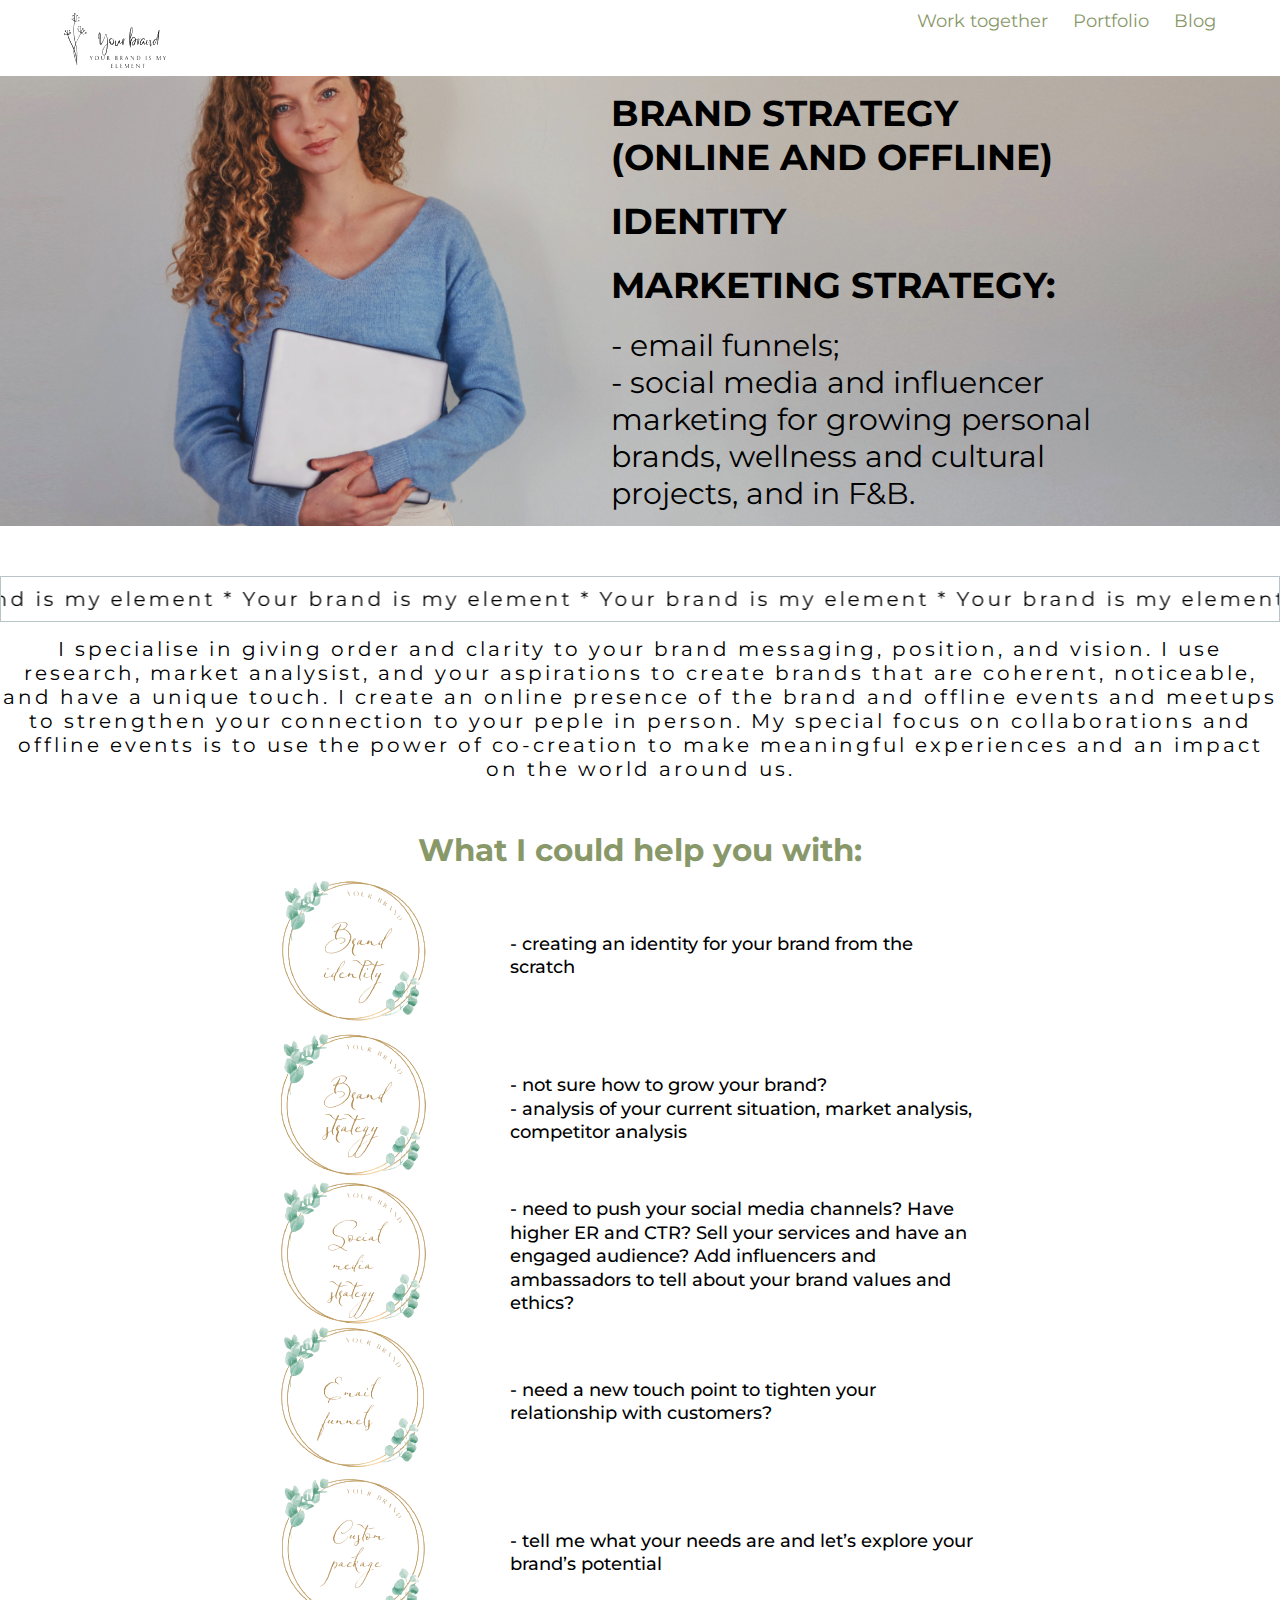
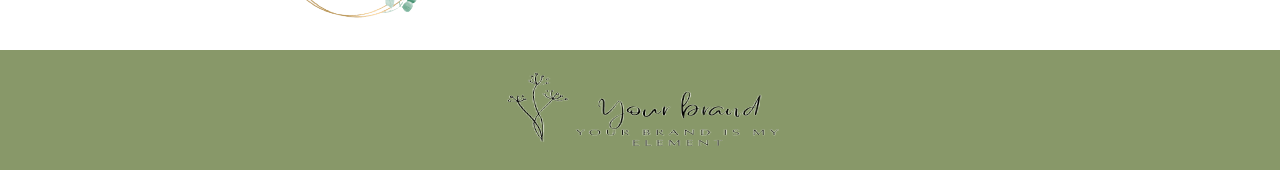
==== commit c454ce68: "адаптивнас верстка" ====
--- a/index.html
+++ b/index.html
@@ -31,7 +31,6 @@
 	</head>
 
 	<body>
-		<!--------------------header Masha---------------------->
 		<header class="header">
 			<div class="header-links">
 				<div class="logo">
@@ -56,10 +55,7 @@
 				</div>
 			</div>
 		</header>
-		<!---------------------header-end Masha----------------->
-
 		<main>
-			<!--Photo + text Smirnova start-->
 			<div class="about">
 				<div class="about__main">
 					<h2 class="maintext-title">
@@ -75,8 +71,6 @@
 					</p>
 				</div>
 			</div>
-			<!--Photo + text Smirnova start end-->
-
 			<section class="information">
 				<marquee  behavior="alternate" direction="right"><p>Your brand is my element * Your brand is my element * Your brand is my element * Your brand is my element * Your brand is my element * Your brand is my element</p></marquee>
 				<div class="information__text">
@@ -92,20 +86,15 @@
 				</div>
 			</section>
 		</main>
-		<!---------------------------text end---------------------------------->
-
-		<!-- services-start -->
 		<section class="text-font services">
 			<h2 class="section-serv__h2">What I could help you with:</h2>
 			<div class="section-serv_container">
 				<div class="services-item">
 					<img src="assets/images/Brand_(5)-transformed.png">
-				<!----<h3 class="section-serv__h3">Brand identity</h3>--->
 					<p class="section-serv__p">- creating an identity for your brand from the scratch</p>
 				</div>
 				<div class="services-item">
 					<img src="assets/images/Brand_(1)_(1)-transformed.png">
-				<!----<h3 class="section-serv__h3">Brand strategy</h3>---->
 					<p class="section-serv__p">
 						- not sure how to grow your brand? <br />
 						- analysis of your current situation, market analysis, competitor analysis
@@ -113,7 +102,6 @@
 				</div>
 				<div class="services-item">
 					<img src="assets/images/Brand_(2)_(1)-transformed.png">
-				<!----<h3 class="section-serv__h3 section-serv__h3-center">Social media strategy</h3>---->
 					<p class="section-serv__p">
 						- need to push your social media channels? Have higher ER and CTR? Sell your services and have
 						an engaged audience? Add influencers and ambassadors to tell about your brand values and
@@ -122,28 +110,22 @@
 				</div>
 				<div class="services-item">
 					<img src="assets/images/Brand_(3)_(1)-transformed.png">
-				<!------<h3 class="section-serv__h3">Email funnels</h3>---->
 					<p class="section-serv__p">
 						- need a new touch point to tighten your relationship with customers?
 					</p>
 				</div>
 				<div class="services-item">
 					<img src="assets/images/Brand_(4)_(1)-transformed.png">
-				<!-----<h3 class="section-serv__h3 section-serv__h3-last">Custom package</h3>---->
 					<p class="section-serv__p">
 						- tell me what your needs are and let’s explore your brand’s potential
 					</p>
 				</div>
 			</div>
 		</section>
-		<!-- services-end-->
-
-		<!---------------------Footer Masha---------------->
 		<footer>
 			<div class="footer">
 				<img src="assets/images/logo-footer.png">
 			</div>
 		</footer>
-		<!----------------------Footer-end Masha----------->
 	</body>
 </html>
--- a/assets/css/style.css
+++ b/assets/css/style.css
@@ -1,4 +1,3 @@
-/*header Masha*/
 @import url("https://fonts.googleapis.com/css2?family=Montserrat&family=Roboto&display=swap");
 .header-links {
   display: flex;
@@ -38,15 +37,10 @@
   width: 100vw;
   display: flex;
   align-self: flex-end;
-  top: 10%;
-  right: 0%;
-  left: 0%;
-}
-
-/*header-end Masha*/
-/*Photo + text Smirnova start*/
+}
+
 .about {
-  background-image: url(images/main_photo1.jpg);
+  background-image: url(images/main_photo1_2.jpg);
   background-repeat: no-repeat;
   background-position: center center;
   background-size: cover;
@@ -63,7 +57,15 @@
   margin-right: 5%;
 }
 
+@media screen and (max-width: 1440px) {
+  .about {
+    min-height: 60vh;
+  }
+}
 @media screen and (min-width: 1024px) {
+  .about {
+    min-height: 50vh;
+  }
   .about__main {
     font-weight: 400;
     font-size: 30px;
@@ -71,7 +73,7 @@
     max-width: 43%;
     padding-right: 55px;
   }
-  .about__main .maintext-title {
+  .maintext-title {
     font-weight: 700;
     font-size: 36px;
     line-height: 44px;
@@ -80,7 +82,7 @@
 }
 @media screen and (min-width: 768px) and (max-width: 1023px) {
   .about {
-    min-height: 395px;
+    min-height: 35vh;
   }
   .about__main {
     max-width: 45%;
@@ -88,21 +90,21 @@
 }
 @media screen and (max-width: 767px) {
   .about {
-    background-image: none;
+    min-height: 20vh;
+    font-size: 2vw;
   }
   .about__main {
     line-height: 25px;
-    text-align: center;
-    background-color: #889869;
+    text-align: end;
+    padding-right: 5%;
+    width: 50%;
+    color: #000000;
     margin: 0;
   }
   .about__main .maintext-title {
-    font-size: 20px;
-    line-height: 30px;
-  }
-}
-/*Photo + text Smirnova end*/
-/*text*/
+    font-size: 2.5vw;
+  }
+}
 marquee {
   margin-bottom: 10px;
   border: #b9c4ca 1px solid;
@@ -146,195 +148,6 @@
     margin-right: 10px;
   }
 }
-/*------------text end---------------*/
-/*-------------------footer Masha--------------*/
-.footer {
-  width: 100vw;
-  margin-left: 0;
-  display: flex;
-  align-content: flex-end;
-  justify-content: center;
-  background-color: #889869;
-  padding-top: 20px;
-  padding-bottom: 20px;
-}
-
-/*-------------------footer-end Masha-------------*/
-@media screen and (min-width: 1024px) {
-  .events {
-    width: 1240px;
-    margin: 70px 100px 120px 300px;
-  }
-  .events__title {
-    display: flex;
-    flex-direction: row;
-    font-family: Montserrat;
-    color: #889869;
-    font-weight: bold;
-    font-size: 36px;
-    padding-left: 435px;
-    padding-bottom: 70px;
-  }
-  .events__photowrapper {
-    display: flex;
-    max-width: 1240px;
-    flex-wrap: wrap;
-  }
-  .events__photo {
-    width: 30%;
-    height: 272px;
-    background-color: #d9d9d9;
-    margin: 10px;
-  }
-}
-@media screen and (min-width: 375px) and (max-width: 768px) {
-  .events {
-    width: 100vw;
-    margin: 70px 20% 120px 14%;
-  }
-  .events__title {
-    font-family: Montserrat;
-    color: #889869;
-    font-weight: bold;
-    font-size: 30px;
-    text-align: center;
-    padding-right: 30%;
-    padding-bottom: 10%;
-  }
-  .events__photowrapper {
-    display: flex;
-    max-width: 100%;
-    flex-direction: column;
-    flex-wrap: wrap;
-  }
-  .events__photo {
-    width: 70%;
-    height: 250px;
-    background-color: #d9d9d9;
-    margin: 2%;
-  }
-}
-from {
-  margin-left: 100%;
-  width: 100%;
-}
-
-to {
-  margin-left: 0%;
-  width: 100%;
-}
-
-/*------------text end---------------*/
-@media screen and (min-width: 1024px) {
-  .events {
-    width: 1240px;
-    margin: 70px 100px 120px 300px;
-  }
-  .events__title {
-    display: flex;
-    flex-direction: row;
-    font-family: Montserrat;
-    color: #889869;
-    font-weight: bold;
-    font-size: 36px;
-    padding-left: 435px;
-    padding-bottom: 70px;
-  }
-  .events__photowrapper {
-    display: flex;
-    max-width: 1240px;
-    flex-wrap: wrap;
-  }
-  .events__photo {
-    width: 30%;
-    height: 272px;
-    background-color: #d9d9d9;
-    margin: 10px;
-  }
-}
-@media screen and (min-width: 768px) and (max-width: 1023px) {
-  .events {
-    width: 100%;
-    margin: 70px 20% 120px 14%;
-  }
-  .events__title {
-    font-family: Montserrat;
-    color: #889869;
-    font-weight: bold;
-    font-size: 30px;
-    text-align: center;
-    padding-right: 30%;
-    padding-bottom: 10%;
-  }
-  .events__photowrapper {
-    display: flex;
-    max-width: 100%;
-    flex-wrap: wrap;
-  }
-  .events__photo {
-    width: 40%;
-    height: 250px;
-    background-color: #d9d9d9;
-    margin: 2%;
-  }
-}
-@media screen and (min-width: 768px) and (max-width: 1023px) {
-  .events {
-    width: 100%;
-    margin: 70px 20% 120px 14%;
-  }
-  .events__title {
-    font-family: Montserrat;
-    color: #889869;
-    font-weight: bold;
-    font-size: 30px;
-    text-align: center;
-    padding-right: 30%;
-    padding-bottom: 10%;
-  }
-  .events__photowrapper {
-    display: flex;
-    max-width: 100%;
-    flex-wrap: wrap;
-  }
-  .events__photo {
-    width: 32%;
-    height: 250px;
-    background-color: #d9d9d9;
-    margin: 2%;
-  }
-}
-@media screen and (min-width: 375px) and (max-width: 767px) {
-  .events {
-    width: 100vw;
-    margin: 70px 20% 120px 14%;
-  }
-  .events__title {
-    font-family: Montserrat;
-    color: #889869;
-    font-weight: bold;
-    font-size: 30px;
-    text-align: center;
-    padding-right: 30%;
-    padding-bottom: 10%;
-  }
-  .events__photowrapper {
-    display: flex;
-    max-width: 100%;
-    flex-direction: column;
-    flex-wrap: wrap;
-  }
-  .events__photo {
-    width: 70%;
-    height: 250px;
-    background-color: #d9d9d9;
-    margin: 2%;
-  }
-}
-/*
-.maincontainer {
-	height: 750px;
-}*/
 .maincontainer {
   width: 100%;
   max-width: 1440px;
@@ -372,12 +185,6 @@
   margin-bottom: 40px;
   padding: 40px;
   width: 360px;
-  /*
-  	&__text {
-  		font-weight: 400;
-  		font-size: 20px;
-  		margin-bottom: 20px;
-  	}*/
 }
 .container__title {
   font-weight: 400;
@@ -426,213 +233,62 @@
 }
 
 .img img {
-  width: 500px;
-}
-
-/*
-.container3 img, .container2 img{
-	width: 360px;
-	height: 500px;
-}
-.container2 {
-	font-family: "Montserrat", sans-serif;
-	background: #b9c4ca;
-	color: white;
-	padding: 40px;
-	margin-bottom: 40px;
-	width: 360px;
-	margin-left: 20px;
-
-
-	&__title {
-		font-weight: 400;
-		font-size: 30px;
-		margin-bottom: 20px;
-		text-align: center;
-	}
-/*
-	&__text {
-		font-weight: 400;
-		font-size: 20px;
-		margin-bottom: 20px;
-	}*/
-/*
-.container3 {
-	font-family: "Montserrat", sans-serif;
-	background: #889869;
-	color: white;
-	padding: 40px;
-	margin-bottom: 40px;
-	width: 360px;
-	margin-left: 20px;
-
-	&__title {
-		font-weight: 400;
-		font-size: 30px;
-		margin-bottom: 20px;
-		text-align: center;
-	}
-/*
-	&__text {
-		font-weight: 400;
-		font-size: 20px;
-		margin-bottom: 20px;
-	}*/
-/*
-@media screen and (min-width: 1024px) {
-	.headline {
-		font-size: 36px;
-		line-height: 44px;
-		text-align: center;
-		margin-bottom: 20px;
-	}
-
-	.container1 {
-		padding: 40px;
-		width: 360px;
-	}
-
-	.container2 {
-		padding: 40px;
-		width: 360px;
-	}
-
-	.container3 {
-		padding: 40px;
-		width: 360px;
-	}
-}
-
-@media screen and (min-width: 768px) and (max-width: 1023px) {
-	.headline {
-		margin-bottom: 40px;
-		color: #889869;
-		font-family: "Montserrat", sans-serif;
-		font-weight: 700;
-		font-size: 36px;
-		line-height: 44px;
-		text-align: center;
-	}
-
-	.container1 {
-		font-family: "Montserrat", sans-serif;
-		background: #ecae7d;
-		color: white;
-		margin-left: 50px;
-		margin-bottom: 40px;
-		padding: 50px;
-		width: 360px;
-
-		&__title {
-			font-weight: 400;
-			font-size: 30px;
-			margin-bottom: 20px;
-		}
-/*
-		&__text {
-			font-weight: 400;
-			font-size: 20px;
-			margin-bottom: 20px;
-		}*/
-/*
-	.container2 {
-		font-family: "Montserrat", sans-serif;
-		background: #b9c4ca;
-		color: white;
-		font-weight: 400;
-		padding: 50px;
-		margin-bottom: 40px;
-		width: 360px;
-
-
-		&__title {
-			font-weight: 400;
-			font-size: 30px;
-			margin-bottom: 20px;
-		}
-/*
-		&__text {
-			font-weight: 400;
-			font-size: 20px;
-			margin-bottom: 20px;
-		}*/
-/*
-	.container3 {
-		font-family: "Montserrat", sans-serif;
-		background: #889869;
-		color: white;
-		margin-left: 50px;
-		font-weight: 400;
-		padding: 50px;
-		width: 360px;
-
-		&__title {
-			font-weight: 400;
-			font-size: 30px;
-			margin-bottom: 20px;
-		}
-/*
-		&__text {
-			font-weight: 400;
-			font-size: 20px;
-			margin-bottom: 20px;
-		}*/
-/*
-	@media screen and (max-width: 767px) {
-		.maincontainer {
-			display: flex;
-			flex-direction: column;
-			align-items: center;
-			margin: auto;
-			gap: 0px;
-		}
-
-		.container1 {
-			padding: 10px;
-			margin-right: 20px;
-			margin-left: 20px;
-		}
-
-		.container2 {
-			padding: 10px;
-			margin-right: 20px;
-			margin-left: 20px;
-		}
-
-		.container3 {
-			padding: 10px;
-			margin-right: 20px;
-			margin-left: 20px;
-		}
-	}
-
-	@media screen and (max-width: 399px) {
-		.maincontainer {
-			display: flex;
-			flex-direction: column;
-			align-items: center;
-			margin: auto;
-			gap: 0px;
-		}
-
-		.container1 {
-			margin-top: 10px;
-		}
-
-		.container2 {
-			margin-top: 10px;
-			left: 80px;
-		}
-
-		.container3 {
-			padding: 10px;
-			margin: 10px;
-			width: 100px;
-		}
-	}
-
-	/*#-----------------------------Page 1 Block 2 End--------------------*/
-/*-----Last Part Form-----*/
+  width: 600px;
+}
+
+@media screen and (max-width: 1440px) {
+  .maincontainer {
+    margin-left: 50px;
+  }
+  .container2, .container3 {
+    margin-left: 15px;
+  }
+}
+@media screen and (max-width: 1024px) {
+  .maincontainer {
+    margin-left: 20px;
+  }
+  .containers {
+    display: grid;
+    grid-template-columns: 1fr;
+    grid-template-rows: 1fr 1fr 1fr;
+    margin-left: 260px;
+  }
+  .maincontainer__text {
+    font-size: 16px;
+    width: 950px;
+  }
+  .blogs {
+    margin-left: 20px;
+  }
+}
+@media screen and (max-width: 768px) {
+  .maincontainer__text {
+    width: 650px;
+  }
+  .containers {
+    margin-left: 160px;
+  }
+  .blog {
+    display: grid;
+    grid-template-columns: 1fr;
+    grid-template-rows: repeat(2, 1fr);
+  }
+}
+@media screen and (max-width: 425px) {
+  .maincontainer__text {
+    width: 350px;
+  }
+  .containers {
+    margin-left: 0;
+  }
+  .container {
+    padding: 5px;
+  }
+  .blog__text {
+    width: 400px;
+  }
+}
 form {
   font-family: "Montserrat", sans-serif;
   text-align: center;
@@ -740,7 +396,43 @@
     margin: 15px;
   }
 }
-/* services-start */
+.text-font {
+  font-family: "Montserrat", sans-serif;
+}
+
+.services {
+  margin-top: 20px;
+  margin-bottom: 30px;
+  display: flex;
+  flex-wrap: wrap;
+  justify-content: center;
+}
+
+.section-serv__h2 {
+  width: 100%;
+  color: rgb(136, 152, 105);
+  text-align: center;
+  font-weight: 700;
+  margin-bottom: 10px;
+}
+
+.section-serv_container {
+  display: flex;
+  flex-wrap: wrap;
+}
+
+.services-item {
+  width: 100%;
+  display: flex;
+  justify-content: space-between;
+}
+
+.section-serv__p {
+  align-self: center;
+  font-weight: 500;
+  margin-top: 10px;
+}
+
 @media screen and (max-width: 767px) {
   .section-serv__h2 {
     font-size: 20px;
@@ -752,19 +444,6 @@
   .services-item {
     flex-wrap: wrap;
   }
-  /*
-  	.section-serv__h3 {
-  		width: max-content;
-  		margin-top: 5px;
-  		font-size: 18px;
-  		flex-grow: 1;
-  		border-radius: 45%;
-  		padding: 10px 30px;
-  	}*/
-  .section-serv__h3-center {
-    white-space: nowrap;
-    padding: 10px 10px;
-  }
   .section-serv__p {
     width: 100%;
     font-size: 14px;
@@ -777,13 +456,6 @@
   .section-serv_container {
     width: 65vw;
   }
-  /*
-  	.section-serv__h3 {
-  		width: min-content;
-  		font-size: 20px;
-  		border-radius: 40%;
-  		padding: 10px 30px;
-  	}*/
   .section-serv__p {
     width: 67%;
     font-size: 16px;
@@ -803,13 +475,6 @@
     width: 55vw;
     margin-left: -20px;
   }
-  /*
-  	.section-serv__h3 {
-  		width: min-content;
-  		font-size: 22px;
-  		border-radius: 40%;
-  		padding: 10px 30px;
-  	}*/
   .section-serv__p {
     width: 67%;
     font-size: 18px;
@@ -822,56 +487,13 @@
     margin-top: 7px;
   }
 }
-.text-font {
-  font-family: "Montserrat", sans-serif;
-}
-
-.services {
-  margin-top: 20px;
-  margin-bottom: 30px;
-  display: flex;
-  flex-wrap: wrap;
+.footer {
+  width: 100vw;
+  margin-left: 0;
+  display: flex;
+  align-content: flex-end;
   justify-content: center;
-}
-
-.section-serv__h2 {
-  width: 100%;
-  color: rgb(136, 152, 105);
-  text-align: center;
-  font-weight: 700;
-  margin-bottom: 10px;
-}
-
-.section-serv_container {
-  display: flex;
-  flex-wrap: wrap;
-}
-
-.services-item {
-  width: 100%;
-  display: flex;
-  justify-content: space-between;
-}
-
-/*
-.section-serv__h3 {
-	text-align: center;
-	color: rgba(136, 152, 105, 1);
-	font-weight: 700;
-	align-self: center;
-	margin-top: 10px;
-	border: 2px solid rgba(136, 152, 105, 1);
-	background-color: rgba(185, 196, 202, 0.5);
-	min-width: 89px;
-}*/
-.section-serv__h3-last {
-  padding: 10px 27.5px;
-}
-
-.section-serv__p {
-  align-self: center;
-  font-weight: 500;
-  margin-top: 10px;
-}
-
-/* services-end *//*# sourceMappingURL=style.css.map */+  background-color: #889869;
+  padding-top: 20px;
+  padding-bottom: 20px;
+}/*# sourceMappingURL=style.css.map */